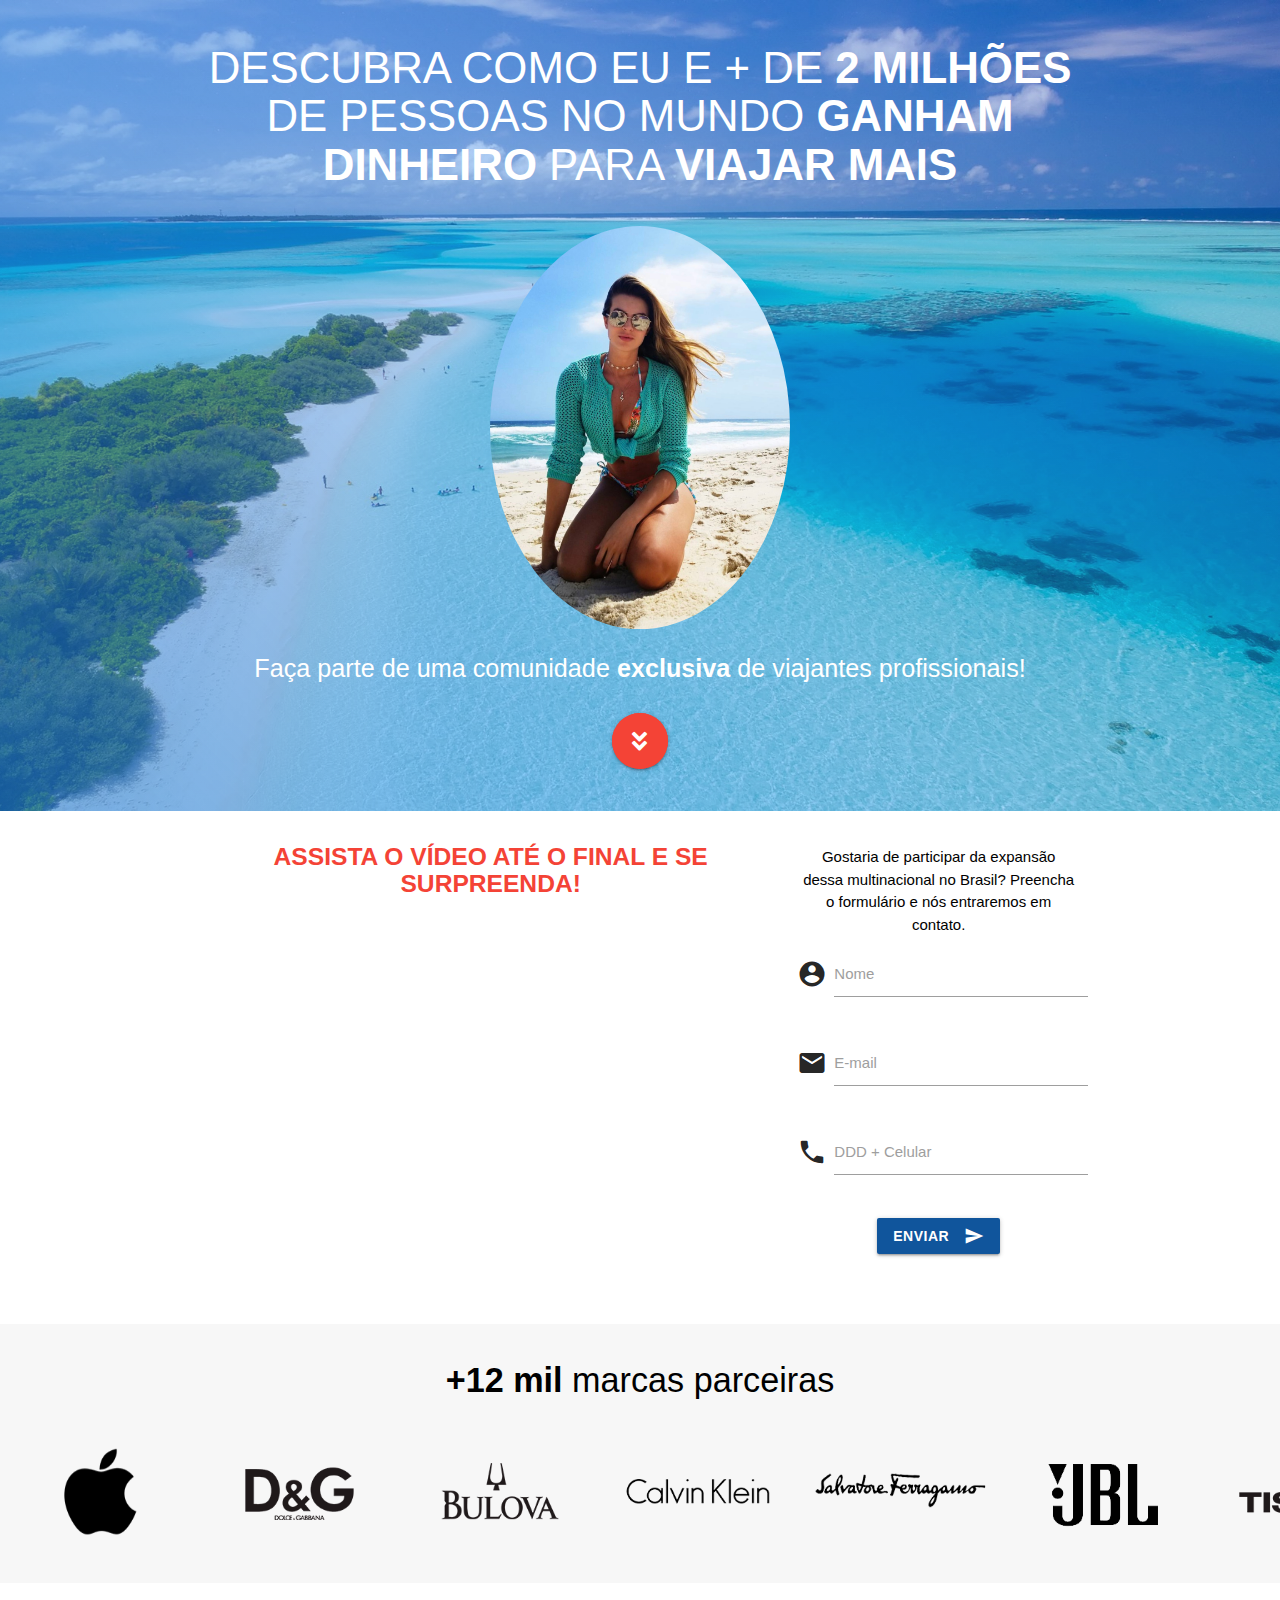
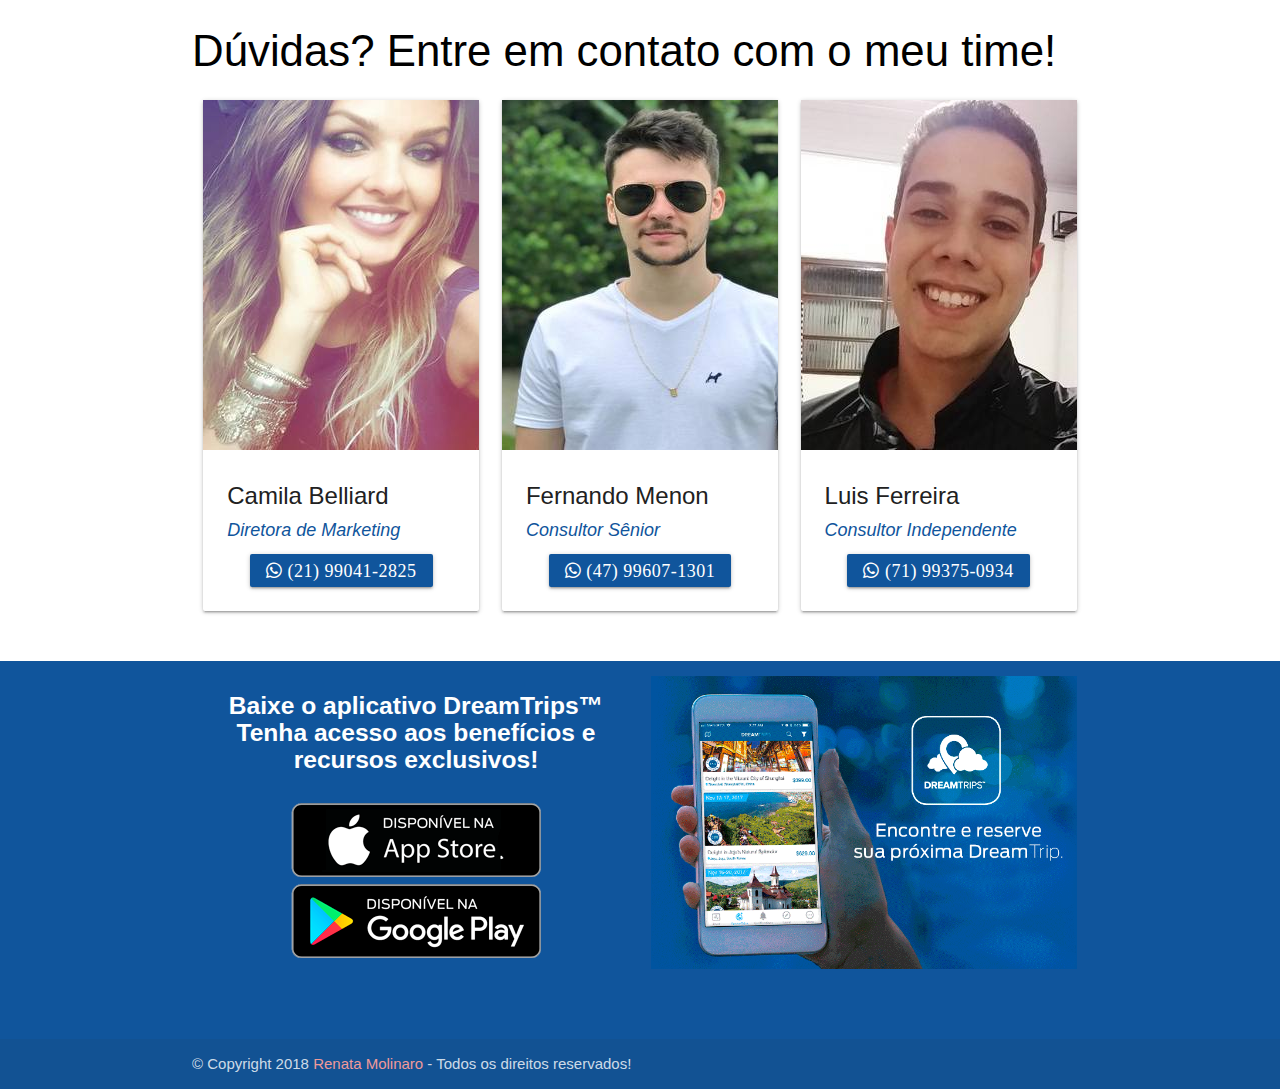
==== index.html @ d32e9b09 "." ====
<!DOCTYPE html>
<html lang="pt-br">
<head>
    <meta charset="utf-8">
    <!--Let browser know website is optimized for mobile-->
    <meta name="viewport" content="width=device-width, initial-scale=1.0"/>

    <!--Import Google Icon Font-->
    <link href="https://fonts.googleapis.com/icon?family=Material+Icons" rel="stylesheet">
    <!--Import materialize.css-->
    <link type="text/css" rel="stylesheet" href="css/materialize.min.css"  media="screen,projection"/>

    <link type="text/css" rel="stylesheet" href="css/font-awesome.min.css">
    
    <link type="text/css" rel="stylesheet" href="css/style.css">

    <link type="text/css" rel="stylesheet" href="fontawesome/css/all.css">

    <link rel="icon" href="img/favicon.png">

    <title>Maior clube VIP de viagens do mundo!</title>
</head>
<body>
  <div class="section no-pad-bot primary-color" id="index-banner">
    <div class="container center">
      <div class="row center">
        <h3 class="header white-text">DESCUBRA COMO EU E + DE <b>2 MILHÕES</b> DE PESSOAS NO MUNDO <b>GANHAM DINHEIRO</b> PARA <b>VIAJAR MAIS</b></h3>
      </div>

      <div class="row center">
        <img class="circle responsive-img" width="300" src="./assets/img/renata.jpeg">
      </div>
      
      <div class="row center">
          <h5 class="header white-text flow-text">Faça parte de uma comunidade <b>exclusiva</b> de viajantes profissionais!</h5>
      </div>

      <div class="row center">
        <a href="#video" class="btn-floating btn-large waves-effect waves-light red pulse">
          <i class="fa fa-angle-double-down"></i>
        </a>
      </div>
      <br>
    </div>
  </div>

  <div class="section container" id="video">
    <div class="row">
      <div class="col s12 m8 l8">
        <h5 class="header center red-text"><b>ASSISTA O VÍDEO ATÉ O FINAL E SE SURPREENDA!</b></h5>
        <div class="responsive-video video-container hoverable">
          <iframe width="560" height="315" src="https://www.youtube.com/embed/4-7js9gL3MY" frameborder="0" allow="autoplay; encrypted-media" allowfullscreen></iframe>
        </div>
      </div>

      <!--<div class="col s12 m5 l5" style="margin-top: 75px;">
        <div class="row">
          <div class="col">
            <div class="card large hoverable">
              <div class="card-image">
                <img class="responsive-img" src="./assets/img/remata1 (1).jpg">
              </div>
              <div class="card-content">
                <span class="card-title red-text"><b>PRESENTE EXCLUSIVO PARA VOCÊ!</b></span>
                <p class="center"><b>Cadastre-se até o dia <a class="red-text" id="data"></a> e ganhe *6 Dias e 5 Noites de hospedagem em Cancún no México.</b></p>
                 <small>*Válido somente para adesões platinum. Taxas do resort podem ser aplicadas.</small> 
              </div>
              <div class="card-action center">
                <a href="#modal1" class="waves-effect waves-light btn red modal-trigger"><b>Quero saber como</b></a>
              </div>
            </div>
          </div>
        </div>

        
        <div id="modal1" class="modal">
          <div class="modal-content modal-conteudo">
            <div class="typeform-widget" data-url="https://renatamolinaro.typeform.com/to/ThkGw9" style="width: 100%; height: 500px;">
            </div>
            <script> (function() { var qs,js,q,s,d=document, gi=d.getElementById, ce=d.createElement, gt=d.getElementsByTagName, id="typef_orm", b="https://embed.typeform.com/"; if(!gi.call(d,id)) { js=ce.call(d,"script"); js.id=id; js.src=b+"embed.js"; q=gt.call(d,"script")[0]; q.parentNode.insertBefore(js,q) } })()
            </script>
            <div style="font-family: Sans-Serif;font-size: 12px;color: #999;opacity: 0.5; padding-top: 5px;">
              <a href="https://admin.typeform.com/signup?utm_campaign=ThkGw9&utm_source=typeform.com-12318053-Basic&utm_medium=typeform&utm_content=typeform-embedded-poweredbytypeform&utm_term=EN" style="color: #999" target="_blank">
              </a>
            </div>
          </div>
        </div>     
      </div>-->

      <div class="col s12 m4 l4 center">
        <form style="margin-top: 20px;" action="https://formspree.io/xyjnqpvm" method="POST">
          <span class="black-text">Gostaria de participar da expansão dessa multinacional no Brasil? Preencha o formulário e nós entraremos em contato.</span>
          <div class="row">
            <div class="input-field">
              <i class="material-icons prefix">account_circle</i>
              <input id="nome" type="text" name="Nome" class="validate" required aria-required="true">
              <label for="nome">Nome</label>
            </div>
          </div>
  
          <div class="row">
            <div class="input-field">
              <i class="material-icons prefix">email</i>
              <input id="email" type="email" name="E-mail" class="validate" required aria-required="true">
              <label for="email">E-mail</label>
            </div>
          </div>

          <div class="row">
            <div class="input-field">
              <i class="material-icons prefix">phone</i>
              <input id="celular" type="tel" name="Celular" class="validate" required aria-required="true">
              <label for="celular">DDD + Celular</label>
            </div>
          </div>

          <div class="row center">
            <div class="input-field">
              <input type="hidden" name="_next" value="#modal1" class="modal-trigger" />
              <input type="hidden" name="_subject" value="Site Renata Molinaro" />
              <input type="hidden" name="_language" value="pt-BR" />
              
              <button class="btn waves-effect waves-light bg-color" type="submit" value="send"><b>Enviar</b>
                <i class="material-icons right">send</i>
              </button>
            </div>
          </div>
        </form>

        <!-- Modal Structure -->
        <div id="modal1" class="modal">
          <div class="modal-content">
            <h4>Modal Header</h4>
            <p>A bunch of text</p>
          </div>
          <div class="modal-footer">
            <a href="#!" class="modal-close waves-effect waves-green btn-flat">Agree</a>
          </div>
        </div>
      </div>
    </div>
  </div>

  <div class="section cinza" id="marcas">
    <div class="row container center">
      <h4 class="header black-text"><b>+12 mil</b> marcas parceiras</h4>
    </div>

    <div class="row center">
      <div class="col s12 carousel" id="carousel">
        <a class="carousel-item"><img class="responsive-img" src="./assets/img/partner01.png"></a>
        <a class="carousel-item"><img class="responsive-img" src="./assets/img/partner02.png"></a>
        <a class="carousel-item"><img class="responsive-img" src="./assets/img/partner03.png"></a>
        <a class="carousel-item"><img class="responsive-img" src="./assets/img/partner04.png"></a>
        <a class="carousel-item"><img class="responsive-img" src="./assets/img/partner05.png"></a>
        <a class="carousel-item"><img class="responsive-img" src="./assets/img/partner06.png"></a>
        <a class="carousel-item"><img class="responsive-img" src="./assets/img/partner07.png"></a>
        <a class="carousel-item"><img class="responsive-img" src="./assets/img/partner08.png"></a>
        <a class="carousel-item"><img class="responsive-img" src="./assets/img/partner09.png"></a>
        <a class="carousel-item"><img class="responsive-img" src="./assets/img/partner10.png"></a>
        <a class="carousel-item"><img class="responsive-img" src="./assets/img/partner11.png"></a>
        <a class="carousel-item"><img class="responsive-img" src="./assets/img/partner12.png"></a>
        <a class="carousel-item"><img class="responsive-img" src="./assets/img/partner13.png"></a>
        <a class="carousel-item"><img class="responsive-img" src="./assets/img/partner14.png"></a>
        <a class="carousel-item"><img class="responsive-img" src="./assets/img/partner15.png"></a>
        <a class="carousel-item"><img class="responsive-img" src="./assets/img/partner16.png"></a>
        <a class="carousel-item"><img class="responsive-img" src="./assets/img/partner17.png"></a>
        <a class="carousel-item"><img class="responsive-img" src="./assets/img/partner18.png"></a>
        <a class="carousel-item"><img class="responsive-img" src="./assets/img/partner19.png"></a>
        <a class="carousel-item"><img class="responsive-img" src="./assets/img/partner20.png"></a>
      </div>
    </div>
  </div>

  <div class="section scrollspy" id="team">
    <div class="container">
        <h3 class="black-text"> Dúvidas? Entre em contato com o meu time! </h3>
        <div class="row">
            <div class="col s12 m4">
              <div class="card card-avatar">
                <div class="waves-effect waves-block waves-light">
                    <img class="activator" src="./assets/img/camila.jpg">
                </div>
                <div class="card-content">
                  <span class="card-title activator grey-text text-darken-4">Camila Belliard <br/>
                      <small><em><a class="primary-color">Diretora de Marketing</a></em></small>
                  </span>
                  <p class="center">
                    <a href="http://bit.ly/WhastAppDaCamilaBelliard" target="new" class="bg-color waves-effect waves-light btn-small">
                      <i class="fab fa-whatsapp"> (21) 99041-2825</i>
                    </a>
                  </p>
                </div>
              </div>
            </div>

            <div class="col s12 m4">
              <div class="card card-avatar">
                <div class="waves-effect waves-block waves-light">
                    <img class="activator" src="./assets/img/menon.jpg">
                </div>
                <div class="card-content">
                  <span class="card-title activator grey-text text-darken-4">Fernando Menon <br/>
                    <small><em><a class="primary-color">Consultor Sênior</a></em></small>
                  </span>
                  <p class="center">
                    <a href="http://bit.ly/WhastAppDoFernando" target="new" class="bg-color waves-effect waves-light btn-small">
                      <i class="fab fa-whatsapp"> (47) 99607-1301</i>
                    </a>
                  </p>
                </div>
              </div>
            </div>

            <div class="col s12 m4">
              <div class="card card-avatar">
                  <div class="waves-effect waves-block waves-light">
                      <img class="activator" src="./assets/img/luis.jpg">
                  </div>
                  <div class="card-content">
                    <span class="card-title activator grey-text text-darken-4">Luis Ferreira <br/>
                      <small><em><a class="primary-color">Consultor Independente</a></em></small>
                    </span>
                    <p class="center">
                      <a href="http://bit.ly/WhatsAppDoLuis" target="new" class="bg-color waves-effect waves-light btn-small valign-wrapper">
                        <i class="fab fa-whatsapp"> (71) 99375-0934</i>
                      </a>
                    </p>
                  </div>
              </div>
            </div>
        </div>
    </div>
  </div>

  <div class="section bg-color" id="aplicativos">
    <div class="row container">
      <div class="col s12 m6 l6 center">
        <div class="row">
          <h5 class="white-text"><b>Baixe o aplicativo DreamTrips™ <br>Tenha acesso aos benefícios e recursos exclusivos!</b></h5>
        </div>
        
        <div class="row">
          <div class="col s12 m12 l12">
            <a href="https://itunes.apple.com/us/app/dreamtrips/id919159947" target="new">
              <img class="responsive-img" src="./assets/img/appstore.png">
            </a>
          </div>

          <div class="col s12 m12 l12">
            <a href="https://play.google.com/store/apps/details?id=com.worldventures.dreamtrips" target="new">
              <img class="responsive-img" src="./assets/img/google-play.png">
            </a>
          </div>
        </div>
      </div>

      <div class="col s12 m6 l6 valign-wrapper">
        <img class="responsive-img" src="./assets/img/dreamtripsapp.gif">
      </div>
    </div>
  </div>

  <footer class="page-footer bg-color">
    <div class="footer-copyright">
      <div class="container">
        © Copyright 2018 <a class="red-text text-lighten-3">Renata Molinaro</a> - Todos os direitos reservados!
      </div>
    </div>
  </footer>

  <!--Import jQuery before materialize.js-->
  <script type="text/javascript" src="https://code.jquery.com/jquery-3.2.1.min.js"></script>
  <script type="text/javascript" src="js/materialize.min.js"></script>
  <script type="text/javascript" src="js/scripts.js"></script>
  <script src="js/jquery.maskedinput.min.js" type="text/javascript"></script>
  </body>
</html>
---- css/style.css ----
/* Custom Stylesheet */
/**
 * Use this file to override Materialize files so you can update
 * the core Materialize files in the future
 *
 * Made By MaterializeCSS.com
 */

html,
body {
  width: 100%;
  overflow-x: hidden;
}

.primary-color {
  color: #10559c !important;
}

.bg-color {
  background-color: #10559c !important;
}

.cinza {
  background-color: #f7f7f7;
}

.icon-block {
  padding: 0 15px;
}

.icon-block .material-icons {
	font-size: inherit;
}

#index-banner {
  background: linear-gradient(45deg, rgba(33, 150, 243, 0.6), rgba(33, 150, 243, 0.1)), url(../assets/img/intro-bg.jpg) center top no-repeat;
  background-size: cover;
  position: relative;
  width: 100%;
}

/* #video {
  padding-left: 20px; 
  padding-right: 20px;
  padding-bottom: 0;
  margin-bottom: 0px;
} */

/* #marcas {
  padding-top: 0;
}

#aplicativos {
  padding-bottom: 0px;
  margin-bottom: 0px;
} */

.input-field .prefix.active {
  color: #10559c !important;
}

/* label focus color */
.input-field input:focus + label {
  color: #10559c !important;
}

/* label underline focus color */
.row .input-field input:focus {
  border-bottom: 1px solid #10559c !important;
  box-shadow: 0 1px 0 0 #10559c !important
}
---- fontawesome/css/all.css ----
/*!
 * Font Awesome Free 5.1.0 by @fontawesome - https://fontawesome.com
 * License - https://fontawesome.com/license (Icons: CC BY 4.0, Fonts: SIL OFL 1.1, Code: MIT License)
 */
.fa,.fab,.fal,.far,.fas{-moz-osx-font-smoothing:grayscale;-webkit-font-smoothing:antialiased;display:inline-block;font-style:normal;font-variant:normal;text-rendering:auto;line-height:1}.fa-lg{font-size:1.33333em;line-height:.75em;vertical-align:-.0667em}.fa-xs{font-size:.75em}.fa-sm{font-size:.875em}.fa-1x{font-size:1em}.fa-2x{font-size:2em}.fa-3x{font-size:3em}.fa-4x{font-size:4em}.fa-5x{font-size:5em}.fa-6x{font-size:6em}.fa-7x{font-size:7em}.fa-8x{font-size:8em}.fa-9x{font-size:9em}.fa-10x{font-size:10em}.fa-fw{text-align:center;width:1.25em}.fa-ul{list-style-type:none;margin-left:2.5em;padding-left:0}.fa-ul>li{position:relative}.fa-li{left:-2em;position:absolute;text-align:center;width:2em;line-height:inherit}.fa-border{border:.08em solid #eee;border-radius:.1em;padding:.2em .25em .15em}.fa-pull-left{float:left}.fa-pull-right{float:right}.fa.fa-pull-left,.fab.fa-pull-left,.fal.fa-pull-left,.far.fa-pull-left,.fas.fa-pull-left{margin-right:.3em}.fa.fa-pull-right,.fab.fa-pull-right,.fal.fa-pull-right,.far.fa-pull-right,.fas.fa-pull-right{margin-left:.3em}.fa-spin{animation:a 2s infinite linear}.fa-pulse{animation:a 1s infinite steps(8)}@keyframes a{0%{transform:rotate(0deg)}to{transform:rotate(1turn)}}.fa-rotate-90{-ms-filter:"progid:DXImageTransform.Microsoft.BasicImage(rotation=1)";transform:rotate(90deg)}.fa-rotate-180{-ms-filter:"progid:DXImageTransform.Microsoft.BasicImage(rotation=2)";transform:rotate(180deg)}.fa-rotate-270{-ms-filter:"progid:DXImageTransform.Microsoft.BasicImage(rotation=3)";transform:rotate(270deg)}.fa-flip-horizontal{-ms-filter:"progid:DXImageTransform.Microsoft.BasicImage(rotation=0, mirror=1)";transform:scaleX(-1)}.fa-flip-vertical{transform:scaleY(-1)}.fa-flip-horizontal.fa-flip-vertical,.fa-flip-vertical{-ms-filter:"progid:DXImageTransform.Microsoft.BasicImage(rotation=2, mirror=1)"}.fa-flip-horizontal.fa-flip-vertical{transform:scale(-1)}:root .fa-flip-horizontal,:root .fa-flip-vertical,:root .fa-rotate-90,:root .fa-rotate-180,:root .fa-rotate-270{-webkit-filter:none;filter:none}.fa-stack{display:inline-block;height:2em;line-height:2em;position:relative;vertical-align:middle;width:2em}.fa-stack-1x,.fa-stack-2x{left:0;position:absolute;text-align:center;width:100%}.fa-stack-1x{line-height:inherit}.fa-stack-2x{font-size:2em}.fa-inverse{color:#fff}.fa-500px:before{content:"\f26e"}.fa-accessible-icon:before{content:"\f368"}.fa-accusoft:before{content:"\f369"}.fa-address-book:before{content:"\f2b9"}.fa-address-card:before{content:"\f2bb"}.fa-adjust:before{content:"\f042"}.fa-adn:before{content:"\f170"}.fa-adversal:before{content:"\f36a"}.fa-affiliatetheme:before{content:"\f36b"}.fa-algolia:before{content:"\f36c"}.fa-align-center:before{content:"\f037"}.fa-align-justify:before{content:"\f039"}.fa-align-left:before{content:"\f036"}.fa-align-right:before{content:"\f038"}.fa-allergies:before{content:"\f461"}.fa-amazon:before{content:"\f270"}.fa-amazon-pay:before{content:"\f42c"}.fa-ambulance:before{content:"\f0f9"}.fa-american-sign-language-interpreting:before{content:"\f2a3"}.fa-amilia:before{content:"\f36d"}.fa-anchor:before{content:"\f13d"}.fa-android:before{content:"\f17b"}.fa-angellist:before{content:"\f209"}.fa-angle-double-down:before{content:"\f103"}.fa-angle-double-left:before{content:"\f100"}.fa-angle-double-right:before{content:"\f101"}.fa-angle-double-up:before{content:"\f102"}.fa-angle-down:before{content:"\f107"}.fa-angle-left:before{content:"\f104"}.fa-angle-right:before{content:"\f105"}.fa-angle-up:before{content:"\f106"}.fa-angry:before{content:"\f556"}.fa-angrycreative:before{content:"\f36e"}.fa-angular:before{content:"\f420"}.fa-app-store:before{content:"\f36f"}.fa-app-store-ios:before{content:"\f370"}.fa-apper:before{content:"\f371"}.fa-apple:before{content:"\f179"}.fa-apple-pay:before{content:"\f415"}.fa-archive:before{content:"\f187"}.fa-archway:before{content:"\f557"}.fa-arrow-alt-circle-down:before{content:"\f358"}.fa-arrow-alt-circle-left:before{content:"\f359"}.fa-arrow-alt-circle-right:before{content:"\f35a"}.fa-arrow-alt-circle-up:before{content:"\f35b"}.fa-arrow-circle-down:before{content:"\f0ab"}.fa-arrow-circle-left:before{content:"\f0a8"}.fa-arrow-circle-right:before{content:"\f0a9"}.fa-arrow-circle-up:before{content:"\f0aa"}.fa-arrow-down:before{content:"\f063"}.fa-arrow-left:before{content:"\f060"}.fa-arrow-right:before{content:"\f061"}.fa-arrow-up:before{content:"\f062"}.fa-arrows-alt:before{content:"\f0b2"}.fa-arrows-alt-h:before{content:"\f337"}.fa-arrows-alt-v:before{content:"\f338"}.fa-assistive-listening-systems:before{content:"\f2a2"}.fa-asterisk:before{content:"\f069"}.fa-asymmetrik:before{content:"\f372"}.fa-at:before{content:"\f1fa"}.fa-atlas:before{content:"\f558"}.fa-audible:before{content:"\f373"}.fa-audio-description:before{content:"\f29e"}.fa-autoprefixer:before{content:"\f41c"}.fa-avianex:before{content:"\f374"}.fa-aviato:before{content:"\f421"}.fa-award:before{content:"\f559"}.fa-aws:before{content:"\f375"}.fa-backspace:before{content:"\f55a"}.fa-backward:before{content:"\f04a"}.fa-balance-scale:before{content:"\f24e"}.fa-ban:before{content:"\f05e"}.fa-band-aid:before{content:"\f462"}.fa-bandcamp:before{content:"\f2d5"}.fa-barcode:before{content:"\f02a"}.fa-bars:before{content:"\f0c9"}.fa-baseball-ball:before{content:"\f433"}.fa-basketball-ball:before{content:"\f434"}.fa-bath:before{content:"\f2cd"}.fa-battery-empty:before{content:"\f244"}.fa-battery-full:before{content:"\f240"}.fa-battery-half:before{content:"\f242"}.fa-battery-quarter:before{content:"\f243"}.fa-battery-three-quarters:before{content:"\f241"}.fa-bed:before{content:"\f236"}.fa-beer:before{content:"\f0fc"}.fa-behance:before{content:"\f1b4"}.fa-behance-square:before{content:"\f1b5"}.fa-bell:before{content:"\f0f3"}.fa-bell-slash:before{content:"\f1f6"}.fa-bezier-curve:before{content:"\f55b"}.fa-bicycle:before{content:"\f206"}.fa-bimobject:before{content:"\f378"}.fa-binoculars:before{content:"\f1e5"}.fa-birthday-cake:before{content:"\f1fd"}.fa-bitbucket:before{content:"\f171"}.fa-bitcoin:before{content:"\f379"}.fa-bity:before{content:"\f37a"}.fa-black-tie:before{content:"\f27e"}.fa-blackberry:before{content:"\f37b"}.fa-blender:before{content:"\f517"}.fa-blind:before{content:"\f29d"}.fa-blogger:before{content:"\f37c"}.fa-blogger-b:before{content:"\f37d"}.fa-bluetooth:before{content:"\f293"}.fa-bluetooth-b:before{content:"\f294"}.fa-bold:before{content:"\f032"}.fa-bolt:before{content:"\f0e7"}.fa-bomb:before{content:"\f1e2"}.fa-bong:before{content:"\f55c"}.fa-book:before{content:"\f02d"}.fa-book-open:before{content:"\f518"}.fa-bookmark:before{content:"\f02e"}.fa-bowling-ball:before{content:"\f436"}.fa-box:before{content:"\f466"}.fa-box-open:before{content:"\f49e"}.fa-boxes:before{content:"\f468"}.fa-braille:before{content:"\f2a1"}.fa-briefcase:before{content:"\f0b1"}.fa-briefcase-medical:before{content:"\f469"}.fa-broadcast-tower:before{content:"\f519"}.fa-broom:before{content:"\f51a"}.fa-brush:before{content:"\f55d"}.fa-btc:before{content:"\f15a"}.fa-bug:before{content:"\f188"}.fa-building:before{content:"\f1ad"}.fa-bullhorn:before{content:"\f0a1"}.fa-bullseye:before{content:"\f140"}.fa-burn:before{content:"\f46a"}.fa-buromobelexperte:before{content:"\f37f"}.fa-bus:before{content:"\f207"}.fa-bus-alt:before{content:"\f55e"}.fa-buysellads:before{content:"\f20d"}.fa-calculator:before{content:"\f1ec"}.fa-calendar:before{content:"\f133"}.fa-calendar-alt:before{content:"\f073"}.fa-calendar-check:before{content:"\f274"}.fa-calendar-minus:before{content:"\f272"}.fa-calendar-plus:before{content:"\f271"}.fa-calendar-times:before{content:"\f273"}.fa-camera:before{content:"\f030"}.fa-camera-retro:before{content:"\f083"}.fa-cannabis:before{content:"\f55f"}.fa-capsules:before{content:"\f46b"}.fa-car:before{content:"\f1b9"}.fa-caret-down:before{content:"\f0d7"}.fa-caret-left:before{content:"\f0d9"}.fa-caret-right:before{content:"\f0da"}.fa-caret-square-down:before{content:"\f150"}.fa-caret-square-left:before{content:"\f191"}.fa-caret-square-right:before{content:"\f152"}.fa-caret-square-up:before{content:"\f151"}.fa-caret-up:before{content:"\f0d8"}.fa-cart-arrow-down:before{content:"\f218"}.fa-cart-plus:before{content:"\f217"}.fa-cc-amazon-pay:before{content:"\f42d"}.fa-cc-amex:before{content:"\f1f3"}.fa-cc-apple-pay:before{content:"\f416"}.fa-cc-diners-club:before{content:"\f24c"}.fa-cc-discover:before{content:"\f1f2"}.fa-cc-jcb:before{content:"\f24b"}.fa-cc-mastercard:before{content:"\f1f1"}.fa-cc-paypal:before{content:"\f1f4"}.fa-cc-stripe:before{content:"\f1f5"}.fa-cc-visa:before{content:"\f1f0"}.fa-centercode:before{content:"\f380"}.fa-certificate:before{content:"\f0a3"}.fa-chalkboard:before{content:"\f51b"}.fa-chalkboard-teacher:before{content:"\f51c"}.fa-chart-area:before{content:"\f1fe"}.fa-chart-bar:before{content:"\f080"}.fa-chart-line:before{content:"\f201"}.fa-chart-pie:before{content:"\f200"}.fa-check:before{content:"\f00c"}.fa-check-circle:before{content:"\f058"}.fa-check-double:before{content:"\f560"}.fa-check-square:before{content:"\f14a"}.fa-chess:before{content:"\f439"}.fa-chess-bishop:before{content:"\f43a"}.fa-chess-board:before{content:"\f43c"}.fa-chess-king:before{content:"\f43f"}.fa-chess-knight:before{content:"\f441"}.fa-chess-pawn:before{content:"\f443"}.fa-chess-queen:before{content:"\f445"}.fa-chess-rook:before{content:"\f447"}.fa-chevron-circle-down:before{content:"\f13a"}.fa-chevron-circle-left:before{content:"\f137"}.fa-chevron-circle-right:before{content:"\f138"}.fa-chevron-circle-up:before{content:"\f139"}.fa-chevron-down:before{content:"\f078"}.fa-chevron-left:before{content:"\f053"}.fa-chevron-right:before{content:"\f054"}.fa-chevron-up:before{content:"\f077"}.fa-child:before{content:"\f1ae"}.fa-chrome:before{content:"\f268"}.fa-church:before{content:"\f51d"}.fa-circle:before{content:"\f111"}.fa-circle-notch:before{content:"\f1ce"}.fa-clipboard:before{content:"\f328"}.fa-clipboard-check:before{content:"\f46c"}.fa-clipboard-list:before{content:"\f46d"}.fa-clock:before{content:"\f017"}.fa-clone:before{content:"\f24d"}.fa-closed-captioning:before{content:"\f20a"}.fa-cloud:before{content:"\f0c2"}.fa-cloud-download-alt:before{content:"\f381"}.fa-cloud-upload-alt:before{content:"\f382"}.fa-cloudscale:before{content:"\f383"}.fa-cloudsmith:before{content:"\f384"}.fa-cloudversify:before{content:"\f385"}.fa-cocktail:before{content:"\f561"}.fa-code:before{content:"\f121"}.fa-code-branch:before{content:"\f126"}.fa-codepen:before{content:"\f1cb"}.fa-codiepie:before{content:"\f284"}.fa-coffee:before{content:"\f0f4"}.fa-cog:before{content:"\f013"}.fa-cogs:before{content:"\f085"}.fa-coins:before{content:"\f51e"}.fa-columns:before{content:"\f0db"}.fa-comment:before{content:"\f075"}.fa-comment-alt:before{content:"\f27a"}.fa-comment-dots:before{content:"\f4ad"}.fa-comment-slash:before{content:"\f4b3"}.fa-comments:before{content:"\f086"}.fa-compact-disc:before{content:"\f51f"}.fa-compass:before{content:"\f14e"}.fa-compress:before{content:"\f066"}.fa-concierge-bell:before{content:"\f562"}.fa-connectdevelop:before{content:"\f20e"}.fa-contao:before{content:"\f26d"}.fa-cookie:before{content:"\f563"}.fa-cookie-bite:before{content:"\f564"}.fa-copy:before{content:"\f0c5"}.fa-copyright:before{content:"\f1f9"}.fa-couch:before{content:"\f4b8"}.fa-cpanel:before{content:"\f388"}.fa-creative-commons:before{content:"\f25e"}.fa-creative-commons-by:before{content:"\f4e7"}.fa-creative-commons-nc:before{content:"\f4e8"}.fa-creative-commons-nc-eu:before{content:"\f4e9"}.fa-creative-commons-nc-jp:before{content:"\f4ea"}.fa-creative-commons-nd:before{content:"\f4eb"}.fa-creative-commons-pd:before{content:"\f4ec"}.fa-creative-commons-pd-alt:before{content:"\f4ed"}.fa-creative-commons-remix:before{content:"\f4ee"}.fa-creative-commons-sa:before{content:"\f4ef"}.fa-creative-commons-sampling:before{content:"\f4f0"}.fa-creative-commons-sampling-plus:before{content:"\f4f1"}.fa-creative-commons-share:before{content:"\f4f2"}.fa-credit-card:before{content:"\f09d"}.fa-crop:before{content:"\f125"}.fa-crop-alt:before{content:"\f565"}.fa-crosshairs:before{content:"\f05b"}.fa-crow:before{content:"\f520"}.fa-crown:before{content:"\f521"}.fa-css3:before{content:"\f13c"}.fa-css3-alt:before{content:"\f38b"}.fa-cube:before{content:"\f1b2"}.fa-cubes:before{content:"\f1b3"}.fa-cut:before{content:"\f0c4"}.fa-cuttlefish:before{content:"\f38c"}.fa-d-and-d:before{content:"\f38d"}.fa-dashcube:before{content:"\f210"}.fa-database:before{content:"\f1c0"}.fa-deaf:before{content:"\f2a4"}.fa-delicious:before{content:"\f1a5"}.fa-deploydog:before{content:"\f38e"}.fa-deskpro:before{content:"\f38f"}.fa-desktop:before{content:"\f108"}.fa-deviantart:before{content:"\f1bd"}.fa-diagnoses:before{content:"\f470"}.fa-dice:before{content:"\f522"}.fa-dice-five:before{content:"\f523"}.fa-dice-four:before{content:"\f524"}.fa-dice-one:before{content:"\f525"}.fa-dice-six:before{content:"\f526"}.fa-dice-three:before{content:"\f527"}.fa-dice-two:before{content:"\f528"}.fa-digg:before{content:"\f1a6"}.fa-digital-ocean:before{content:"\f391"}.fa-digital-tachograph:before{content:"\f566"}.fa-discord:before{content:"\f392"}.fa-discourse:before{content:"\f393"}.fa-divide:before{content:"\f529"}.fa-dizzy:before{content:"\f567"}.fa-dna:before{content:"\f471"}.fa-dochub:before{content:"\f394"}.fa-docker:before{content:"\f395"}.fa-dollar-sign:before{content:"\f155"}.fa-dolly:before{content:"\f472"}.fa-dolly-flatbed:before{content:"\f474"}.fa-donate:before{content:"\f4b9"}.fa-door-closed:before{content:"\f52a"}.fa-door-open:before{content:"\f52b"}.fa-dot-circle:before{content:"\f192"}.fa-dove:before{content:"\f4ba"}.fa-download:before{content:"\f019"}.fa-draft2digital:before{content:"\f396"}.fa-drafting-compass:before{content:"\f568"}.fa-dribbble:before{content:"\f17d"}.fa-dribbble-square:before{content:"\f397"}.fa-dropbox:before{content:"\f16b"}.fa-drum:before{content:"\f569"}.fa-drum-steelpan:before{content:"\f56a"}.fa-drupal:before{content:"\f1a9"}.fa-dumbbell:before{content:"\f44b"}.fa-dyalog:before{content:"\f399"}.fa-earlybirds:before{content:"\f39a"}.fa-ebay:before{content:"\f4f4"}.fa-edge:before{content:"\f282"}.fa-edit:before{content:"\f044"}.fa-eject:before{content:"\f052"}.fa-elementor:before{content:"\f430"}.fa-ellipsis-h:before{content:"\f141"}.fa-ellipsis-v:before{content:"\f142"}.fa-ember:before{content:"\f423"}.fa-empire:before{content:"\f1d1"}.fa-envelope:before{content:"\f0e0"}.fa-envelope-open:before{content:"\f2b6"}.fa-envelope-square:before{content:"\f199"}.fa-envira:before{content:"\f299"}.fa-equals:before{content:"\f52c"}.fa-eraser:before{content:"\f12d"}.fa-erlang:before{content:"\f39d"}.fa-ethereum:before{content:"\f42e"}.fa-etsy:before{content:"\f2d7"}.fa-euro-sign:before{content:"\f153"}.fa-exchange-alt:before{content:"\f362"}.fa-exclamation:before{content:"\f12a"}.fa-exclamation-circle:before{content:"\f06a"}.fa-exclamation-triangle:before{content:"\f071"}.fa-expand:before{content:"\f065"}.fa-expand-arrows-alt:before{content:"\f31e"}.fa-expeditedssl:before{content:"\f23e"}.fa-external-link-alt:before{content:"\f35d"}.fa-external-link-square-alt:before{content:"\f360"}.fa-eye:before{content:"\f06e"}.fa-eye-dropper:before{content:"\f1fb"}.fa-eye-slash:before{content:"\f070"}.fa-facebook:before{content:"\f09a"}.fa-facebook-f:before{content:"\f39e"}.fa-facebook-messenger:before{content:"\f39f"}.fa-facebook-square:before{content:"\f082"}.fa-fast-backward:before{content:"\f049"}.fa-fast-forward:before{content:"\f050"}.fa-fax:before{content:"\f1ac"}.fa-feather:before{content:"\f52d"}.fa-feather-alt:before{content:"\f56b"}.fa-female:before{content:"\f182"}.fa-fighter-jet:before{content:"\f0fb"}.fa-file:before{content:"\f15b"}.fa-file-alt:before{content:"\f15c"}.fa-file-archive:before{content:"\f1c6"}.fa-file-audio:before{content:"\f1c7"}.fa-file-code:before{content:"\f1c9"}.fa-file-contract:before{content:"\f56c"}.fa-file-download:before{content:"\f56d"}.fa-file-excel:before{content:"\f1c3"}.fa-file-export:before{content:"\f56e"}.fa-file-image:before{content:"\f1c5"}.fa-file-import:before{content:"\f56f"}.fa-file-invoice:before{content:"\f570"}.fa-file-invoice-dollar:before{content:"\f571"}.fa-file-medical:before{content:"\f477"}.fa-file-medical-alt:before{content:"\f478"}.fa-file-pdf:before{content:"\f1c1"}.fa-file-powerpoint:before{content:"\f1c4"}.fa-file-prescription:before{content:"\f572"}.fa-file-signature:before{content:"\f573"}.fa-file-upload:before{content:"\f574"}.fa-file-video:before{content:"\f1c8"}.fa-file-word:before{content:"\f1c2"}.fa-fill:before{content:"\f575"}.fa-fill-drip:before{content:"\f576"}.fa-film:before{content:"\f008"}.fa-filter:before{content:"\f0b0"}.fa-fingerprint:before{content:"\f577"}.fa-fire:before{content:"\f06d"}.fa-fire-extinguisher:before{content:"\f134"}.fa-firefox:before{content:"\f269"}.fa-first-aid:before{content:"\f479"}.fa-first-order:before{content:"\f2b0"}.fa-first-order-alt:before{content:"\f50a"}.fa-firstdraft:before{content:"\f3a1"}.fa-fish:before{content:"\f578"}.fa-flag:before{content:"\f024"}.fa-flag-checkered:before{content:"\f11e"}.fa-flask:before{content:"\f0c3"}.fa-flickr:before{content:"\f16e"}.fa-flipboard:before{content:"\f44d"}.fa-flushed:before{content:"\f579"}.fa-fly:before{content:"\f417"}.fa-folder:before{content:"\f07b"}.fa-folder-open:before{content:"\f07c"}.fa-font:before{content:"\f031"}.fa-font-awesome:before{content:"\f2b4"}.fa-font-awesome-alt:before{content:"\f35c"}.fa-font-awesome-flag:before{content:"\f425"}.fa-font-awesome-logo-full:before{content:"\f4e6"}.fa-fonticons:before{content:"\f280"}.fa-fonticons-fi:before{content:"\f3a2"}.fa-football-ball:before{content:"\f44e"}.fa-fort-awesome:before{content:"\f286"}.fa-fort-awesome-alt:before{content:"\f3a3"}.fa-forumbee:before{content:"\f211"}.fa-forward:before{content:"\f04e"}.fa-foursquare:before{content:"\f180"}.fa-free-code-camp:before{content:"\f2c5"}.fa-freebsd:before{content:"\f3a4"}.fa-frog:before{content:"\f52e"}.fa-frown:before{content:"\f119"}.fa-frown-open:before{content:"\f57a"}.fa-fulcrum:before{content:"\f50b"}.fa-futbol:before{content:"\f1e3"}.fa-galactic-republic:before{content:"\f50c"}.fa-galactic-senate:before{content:"\f50d"}.fa-gamepad:before{content:"\f11b"}.fa-gas-pump:before{content:"\f52f"}.fa-gavel:before{content:"\f0e3"}.fa-gem:before{content:"\f3a5"}.fa-genderless:before{content:"\f22d"}.fa-get-pocket:before{content:"\f265"}.fa-gg:before{content:"\f260"}.fa-gg-circle:before{content:"\f261"}.fa-gift:before{content:"\f06b"}.fa-git:before{content:"\f1d3"}.fa-git-square:before{content:"\f1d2"}.fa-github:before{content:"\f09b"}.fa-github-alt:before{content:"\f113"}.fa-github-square:before{content:"\f092"}.fa-gitkraken:before{content:"\f3a6"}.fa-gitlab:before{content:"\f296"}.fa-gitter:before{content:"\f426"}.fa-glass-martini:before{content:"\f000"}.fa-glass-martini-alt:before{content:"\f57b"}.fa-glasses:before{content:"\f530"}.fa-glide:before{content:"\f2a5"}.fa-glide-g:before{content:"\f2a6"}.fa-globe:before{content:"\f0ac"}.fa-globe-africa:before{content:"\f57c"}.fa-globe-americas:before{content:"\f57d"}.fa-globe-asia:before{content:"\f57e"}.fa-gofore:before{content:"\f3a7"}.fa-golf-ball:before{content:"\f450"}.fa-goodreads:before{content:"\f3a8"}.fa-goodreads-g:before{content:"\f3a9"}.fa-google:before{content:"\f1a0"}.fa-google-drive:before{content:"\f3aa"}.fa-google-play:before{content:"\f3ab"}.fa-google-plus:before{content:"\f2b3"}.fa-google-plus-g:before{content:"\f0d5"}.fa-google-plus-square:before{content:"\f0d4"}.fa-google-wallet:before{content:"\f1ee"}.fa-graduation-cap:before{content:"\f19d"}.fa-gratipay:before{content:"\f184"}.fa-grav:before{content:"\f2d6"}.fa-greater-than:before{content:"\f531"}.fa-greater-than-equal:before{content:"\f532"}.fa-grimace:before{content:"\f57f"}.fa-grin:before{content:"\f580"}.fa-grin-alt:before{content:"\f581"}.fa-grin-beam:before{content:"\f582"}.fa-grin-beam-sweat:before{content:"\f583"}.fa-grin-hearts:before{content:"\f584"}.fa-grin-squint:before{content:"\f585"}.fa-grin-squint-tears:before{content:"\f586"}.fa-grin-stars:before{content:"\f587"}.fa-grin-tears:before{content:"\f588"}.fa-grin-tongue:before{content:"\f589"}.fa-grin-tongue-squint:before{content:"\f58a"}.fa-grin-tongue-wink:before{content:"\f58b"}.fa-grin-wink:before{content:"\f58c"}.fa-grip-horizontal:before{content:"\f58d"}.fa-grip-vertical:before{content:"\f58e"}.fa-gripfire:before{content:"\f3ac"}.fa-grunt:before{content:"\f3ad"}.fa-gulp:before{content:"\f3ae"}.fa-h-square:before{content:"\f0fd"}.fa-hacker-news:before{content:"\f1d4"}.fa-hacker-news-square:before{content:"\f3af"}.fa-hand-holding:before{content:"\f4bd"}.fa-hand-holding-heart:before{content:"\f4be"}.fa-hand-holding-usd:before{content:"\f4c0"}.fa-hand-lizard:before{content:"\f258"}.fa-hand-paper:before{content:"\f256"}.fa-hand-peace:before{content:"\f25b"}.fa-hand-point-down:before{content:"\f0a7"}.fa-hand-point-left:before{content:"\f0a5"}.fa-hand-point-right:before{content:"\f0a4"}.fa-hand-point-up:before{content:"\f0a6"}.fa-hand-pointer:before{content:"\f25a"}.fa-hand-rock:before{content:"\f255"}.fa-hand-scissors:before{content:"\f257"}.fa-hand-spock:before{content:"\f259"}.fa-hands:before{content:"\f4c2"}.fa-hands-helping:before{content:"\f4c4"}.fa-handshake:before{content:"\f2b5"}.fa-hashtag:before{content:"\f292"}.fa-hdd:before{content:"\f0a0"}.fa-heading:before{content:"\f1dc"}.fa-headphones:before{content:"\f025"}.fa-headphones-alt:before{content:"\f58f"}.fa-headset:before{content:"\f590"}.fa-heart:before{content:"\f004"}.fa-heartbeat:before{content:"\f21e"}.fa-helicopter:before{content:"\f533"}.fa-highlighter:before{content:"\f591"}.fa-hips:before{content:"\f452"}.fa-hire-a-helper:before{content:"\f3b0"}.fa-history:before{content:"\f1da"}.fa-hockey-puck:before{content:"\f453"}.fa-home:before{content:"\f015"}.fa-hooli:before{content:"\f427"}.fa-hornbill:before{content:"\f592"}.fa-hospital:before{content:"\f0f8"}.fa-hospital-alt:before{content:"\f47d"}.fa-hospital-symbol:before{content:"\f47e"}.fa-hot-tub:before{content:"\f593"}.fa-hotel:before{content:"\f594"}.fa-hotjar:before{content:"\f3b1"}.fa-hourglass:before{content:"\f254"}.fa-hourglass-end:before{content:"\f253"}.fa-hourglass-half:before{content:"\f252"}.fa-hourglass-start:before{content:"\f251"}.fa-houzz:before{content:"\f27c"}.fa-html5:before{content:"\f13b"}.fa-hubspot:before{content:"\f3b2"}.fa-i-cursor:before{content:"\f246"}.fa-id-badge:before{content:"\f2c1"}.fa-id-card:before{content:"\f2c2"}.fa-id-card-alt:before{content:"\f47f"}.fa-image:before{content:"\f03e"}.fa-images:before{content:"\f302"}.fa-imdb:before{content:"\f2d8"}.fa-inbox:before{content:"\f01c"}.fa-indent:before{content:"\f03c"}.fa-industry:before{content:"\f275"}.fa-infinity:before{content:"\f534"}.fa-info:before{content:"\f129"}.fa-info-circle:before{content:"\f05a"}.fa-instagram:before{content:"\f16d"}.fa-internet-explorer:before{content:"\f26b"}.fa-ioxhost:before{content:"\f208"}.fa-italic:before{content:"\f033"}.fa-itunes:before{content:"\f3b4"}.fa-itunes-note:before{content:"\f3b5"}.fa-java:before{content:"\f4e4"}.fa-jedi-order:before{content:"\f50e"}.fa-jenkins:before{content:"\f3b6"}.fa-joget:before{content:"\f3b7"}.fa-joint:before{content:"\f595"}.fa-joomla:before{content:"\f1aa"}.fa-js:before{content:"\f3b8"}.fa-js-square:before{content:"\f3b9"}.fa-jsfiddle:before{content:"\f1cc"}.fa-key:before{content:"\f084"}.fa-keybase:before{content:"\f4f5"}.fa-keyboard:before{content:"\f11c"}.fa-keycdn:before{content:"\f3ba"}.fa-kickstarter:before{content:"\f3bb"}.fa-kickstarter-k:before{content:"\f3bc"}.fa-kiss:before{content:"\f596"}.fa-kiss-beam:before{content:"\f597"}.fa-kiss-wink-heart:before{content:"\f598"}.fa-kiwi-bird:before{content:"\f535"}.fa-korvue:before{content:"\f42f"}.fa-language:before{content:"\f1ab"}.fa-laptop:before{content:"\f109"}.fa-laravel:before{content:"\f3bd"}.fa-lastfm:before{content:"\f202"}.fa-lastfm-square:before{content:"\f203"}.fa-laugh:before{content:"\f599"}.fa-laugh-beam:before{content:"\f59a"}.fa-laugh-squint:before{content:"\f59b"}.fa-laugh-wink:before{content:"\f59c"}.fa-leaf:before{content:"\f06c"}.fa-leanpub:before{content:"\f212"}.fa-lemon:before{content:"\f094"}.fa-less:before{content:"\f41d"}.fa-less-than:before{content:"\f536"}.fa-less-than-equal:before{content:"\f537"}.fa-level-down-alt:before{content:"\f3be"}.fa-level-up-alt:before{content:"\f3bf"}.fa-life-ring:before{content:"\f1cd"}.fa-lightbulb:before{content:"\f0eb"}.fa-line:before{content:"\f3c0"}.fa-link:before{content:"\f0c1"}.fa-linkedin:before{content:"\f08c"}.fa-linkedin-in:before{content:"\f0e1"}.fa-linode:before{content:"\f2b8"}.fa-linux:before{content:"\f17c"}.fa-lira-sign:before{content:"\f195"}.fa-list:before{content:"\f03a"}.fa-list-alt:before{content:"\f022"}.fa-list-ol:before{content:"\f0cb"}.fa-list-ul:before{content:"\f0ca"}.fa-location-arrow:before{content:"\f124"}.fa-lock:before{content:"\f023"}.fa-lock-open:before{content:"\f3c1"}.fa-long-arrow-alt-down:before{content:"\f309"}.fa-long-arrow-alt-left:before{content:"\f30a"}.fa-long-arrow-alt-right:before{content:"\f30b"}.fa-long-arrow-alt-up:before{content:"\f30c"}.fa-low-vision:before{content:"\f2a8"}.fa-luggage-cart:before{content:"\f59d"}.fa-lyft:before{content:"\f3c3"}.fa-magento:before{content:"\f3c4"}.fa-magic:before{content:"\f0d0"}.fa-magnet:before{content:"\f076"}.fa-mailchimp:before{content:"\f59e"}.fa-male:before{content:"\f183"}.fa-mandalorian:before{content:"\f50f"}.fa-map:before{content:"\f279"}.fa-map-marked:before{content:"\f59f"}.fa-map-marked-alt:before{content:"\f5a0"}.fa-map-marker:before{content:"\f041"}.fa-map-marker-alt:before{content:"\f3c5"}.fa-map-pin:before{content:"\f276"}.fa-map-signs:before{content:"\f277"}.fa-marker:before{content:"\f5a1"}.fa-mars:before{content:"\f222"}.fa-mars-double:before{content:"\f227"}.fa-mars-stroke:before{content:"\f229"}.fa-mars-stroke-h:before{content:"\f22b"}.fa-mars-stroke-v:before{content:"\f22a"}.fa-mastodon:before{content:"\f4f6"}.fa-maxcdn:before{content:"\f136"}.fa-medal:before{content:"\f5a2"}.fa-medapps:before{content:"\f3c6"}.fa-medium:before{content:"\f23a"}.fa-medium-m:before{content:"\f3c7"}.fa-medkit:before{content:"\f0fa"}.fa-medrt:before{content:"\f3c8"}.fa-meetup:before{content:"\f2e0"}.fa-megaport:before{content:"\f5a3"}.fa-meh:before{content:"\f11a"}.fa-meh-blank:before{content:"\f5a4"}.fa-meh-rolling-eyes:before{content:"\f5a5"}.fa-memory:before{content:"\f538"}.fa-mercury:before{content:"\f223"}.fa-microchip:before{content:"\f2db"}.fa-microphone:before{content:"\f130"}.fa-microphone-alt:before{content:"\f3c9"}.fa-microphone-alt-slash:before{content:"\f539"}.fa-microphone-slash:before{content:"\f131"}.fa-microsoft:before{content:"\f3ca"}.fa-minus:before{content:"\f068"}.fa-minus-circle:before{content:"\f056"}.fa-minus-square:before{content:"\f146"}.fa-mix:before{content:"\f3cb"}.fa-mixcloud:before{content:"\f289"}.fa-mizuni:before{content:"\f3cc"}.fa-mobile:before{content:"\f10b"}.fa-mobile-alt:before{content:"\f3cd"}.fa-modx:before{content:"\f285"}.fa-monero:before{content:"\f3d0"}.fa-money-bill:before{content:"\f0d6"}.fa-money-bill-alt:before{content:"\f3d1"}.fa-money-bill-wave:before{content:"\f53a"}.fa-money-bill-wave-alt:before{content:"\f53b"}.fa-money-check:before{content:"\f53c"}.fa-money-check-alt:before{content:"\f53d"}.fa-monument:before{content:"\f5a6"}.fa-moon:before{content:"\f186"}.fa-mortar-pestle:before{content:"\f5a7"}.fa-motorcycle:before{content:"\f21c"}.fa-mouse-pointer:before{content:"\f245"}.fa-music:before{content:"\f001"}.fa-napster:before{content:"\f3d2"}.fa-neuter:before{content:"\f22c"}.fa-newspaper:before{content:"\f1ea"}.fa-nimblr:before{content:"\f5a8"}.fa-nintendo-switch:before{content:"\f418"}.fa-node:before{content:"\f419"}.fa-node-js:before{content:"\f3d3"}.fa-not-equal:before{content:"\f53e"}.fa-notes-medical:before{content:"\f481"}.fa-npm:before{content:"\f3d4"}.fa-ns8:before{content:"\f3d5"}.fa-nutritionix:before{content:"\f3d6"}.fa-object-group:before{content:"\f247"}.fa-object-ungroup:before{content:"\f248"}.fa-odnoklassniki:before{content:"\f263"}.fa-odnoklassniki-square:before{content:"\f264"}.fa-old-republic:before{content:"\f510"}.fa-opencart:before{content:"\f23d"}.fa-openid:before{content:"\f19b"}.fa-opera:before{content:"\f26a"}.fa-optin-monster:before{content:"\f23c"}.fa-osi:before{content:"\f41a"}.fa-outdent:before{content:"\f03b"}.fa-page4:before{content:"\f3d7"}.fa-pagelines:before{content:"\f18c"}.fa-paint-brush:before{content:"\f1fc"}.fa-paint-roller:before{content:"\f5aa"}.fa-palette:before{content:"\f53f"}.fa-palfed:before{content:"\f3d8"}.fa-pallet:before{content:"\f482"}.fa-paper-plane:before{content:"\f1d8"}.fa-paperclip:before{content:"\f0c6"}.fa-parachute-box:before{content:"\f4cd"}.fa-paragraph:before{content:"\f1dd"}.fa-parking:before{content:"\f540"}.fa-passport:before{content:"\f5ab"}.fa-paste:before{content:"\f0ea"}.fa-patreon:before{content:"\f3d9"}.fa-pause:before{content:"\f04c"}.fa-pause-circle:before{content:"\f28b"}.fa-paw:before{content:"\f1b0"}.fa-paypal:before{content:"\f1ed"}.fa-pen:before{content:"\f304"}.fa-pen-alt:before{content:"\f305"}.fa-pen-fancy:before{content:"\f5ac"}.fa-pen-nib:before{content:"\f5ad"}.fa-pen-square:before{content:"\f14b"}.fa-pencil-alt:before{content:"\f303"}.fa-pencil-ruler:before{content:"\f5ae"}.fa-people-carry:before{content:"\f4ce"}.fa-percent:before{content:"\f295"}.fa-percentage:before{content:"\f541"}.fa-periscope:before{content:"\f3da"}.fa-phabricator:before{content:"\f3db"}.fa-phoenix-framework:before{content:"\f3dc"}.fa-phoenix-squadron:before{content:"\f511"}.fa-phone:before{content:"\f095"}.fa-phone-slash:before{content:"\f3dd"}.fa-phone-square:before{content:"\f098"}.fa-phone-volume:before{content:"\f2a0"}.fa-php:before{content:"\f457"}.fa-pied-piper:before{content:"\f2ae"}.fa-pied-piper-alt:before{content:"\f1a8"}.fa-pied-piper-hat:before{content:"\f4e5"}.fa-pied-piper-pp:before{content:"\f1a7"}.fa-piggy-bank:before{content:"\f4d3"}.fa-pills:before{content:"\f484"}.fa-pinterest:before{content:"\f0d2"}.fa-pinterest-p:before{content:"\f231"}.fa-pinterest-square:before{content:"\f0d3"}.fa-plane:before{content:"\f072"}.fa-plane-arrival:before{content:"\f5af"}.fa-plane-departure:before{content:"\f5b0"}.fa-play:before{content:"\f04b"}.fa-play-circle:before{content:"\f144"}.fa-playstation:before{content:"\f3df"}.fa-plug:before{content:"\f1e6"}.fa-plus:before{content:"\f067"}.fa-plus-circle:before{content:"\f055"}.fa-plus-square:before{content:"\f0fe"}.fa-podcast:before{content:"\f2ce"}.fa-poo:before{content:"\f2fe"}.fa-portrait:before{content:"\f3e0"}.fa-pound-sign:before{content:"\f154"}.fa-power-off:before{content:"\f011"}.fa-prescription:before{content:"\f5b1"}.fa-prescription-bottle:before{content:"\f485"}.fa-prescription-bottle-alt:before{content:"\f486"}.fa-print:before{content:"\f02f"}.fa-procedures:before{content:"\f487"}.fa-product-hunt:before{content:"\f288"}.fa-project-diagram:before{content:"\f542"}.fa-pushed:before{content:"\f3e1"}.fa-puzzle-piece:before{content:"\f12e"}.fa-python:before{content:"\f3e2"}.fa-qq:before{content:"\f1d6"}.fa-qrcode:before{content:"\f029"}.fa-question:before{content:"\f128"}.fa-question-circle:before{content:"\f059"}.fa-quidditch:before{content:"\f458"}.fa-quinscape:before{content:"\f459"}.fa-quora:before{content:"\f2c4"}.fa-quote-left:before{content:"\f10d"}.fa-quote-right:before{content:"\f10e"}.fa-r-project:before{content:"\f4f7"}.fa-random:before{content:"\f074"}.fa-ravelry:before{content:"\f2d9"}.fa-react:before{content:"\f41b"}.fa-readme:before{content:"\f4d5"}.fa-rebel:before{content:"\f1d0"}.fa-receipt:before{content:"\f543"}.fa-recycle:before{content:"\f1b8"}.fa-red-river:before{content:"\f3e3"}.fa-reddit:before{content:"\f1a1"}.fa-reddit-alien:before{content:"\f281"}.fa-reddit-square:before{content:"\f1a2"}.fa-redo:before{content:"\f01e"}.fa-redo-alt:before{content:"\f2f9"}.fa-registered:before{content:"\f25d"}.fa-rendact:before{content:"\f3e4"}.fa-renren:before{content:"\f18b"}.fa-reply:before{content:"\f3e5"}.fa-reply-all:before{content:"\f122"}.fa-replyd:before{content:"\f3e6"}.fa-researchgate:before{content:"\f4f8"}.fa-resolving:before{content:"\f3e7"}.fa-retweet:before{content:"\f079"}.fa-ribbon:before{content:"\f4d6"}.fa-road:before{content:"\f018"}.fa-robot:before{content:"\f544"}.fa-rocket:before{content:"\f135"}.fa-rocketchat:before{content:"\f3e8"}.fa-rockrms:before{content:"\f3e9"}.fa-rss:before{content:"\f09e"}.fa-rss-square:before{content:"\f143"}.fa-ruble-sign:before{content:"\f158"}.fa-ruler:before{content:"\f545"}.fa-ruler-combined:before{content:"\f546"}.fa-ruler-horizontal:before{content:"\f547"}.fa-ruler-vertical:before{content:"\f548"}.fa-rupee-sign:before{content:"\f156"}.fa-sad-cry:before{content:"\f5b3"}.fa-sad-tear:before{content:"\f5b4"}.fa-safari:before{content:"\f267"}.fa-sass:before{content:"\f41e"}.fa-save:before{content:"\f0c7"}.fa-schlix:before{content:"\f3ea"}.fa-school:before{content:"\f549"}.fa-screwdriver:before{content:"\f54a"}.fa-scribd:before{content:"\f28a"}.fa-search:before{content:"\f002"}.fa-search-minus:before{content:"\f010"}.fa-search-plus:before{content:"\f00e"}.fa-searchengin:before{content:"\f3eb"}.fa-seedling:before{content:"\f4d8"}.fa-sellcast:before{content:"\f2da"}.fa-sellsy:before{content:"\f213"}.fa-server:before{content:"\f233"}.fa-servicestack:before{content:"\f3ec"}.fa-share:before{content:"\f064"}.fa-share-alt:before{content:"\f1e0"}.fa-share-alt-square:before{content:"\f1e1"}.fa-share-square:before{content:"\f14d"}.fa-shekel-sign:before{content:"\f20b"}.fa-shield-alt:before{content:"\f3ed"}.fa-ship:before{content:"\f21a"}.fa-shipping-fast:before{content:"\f48b"}.fa-shirtsinbulk:before{content:"\f214"}.fa-shoe-prints:before{content:"\f54b"}.fa-shopping-bag:before{content:"\f290"}.fa-shopping-basket:before{content:"\f291"}.fa-shopping-cart:before{content:"\f07a"}.fa-shopware:before{content:"\f5b5"}.fa-shower:before{content:"\f2cc"}.fa-shuttle-van:before{content:"\f5b6"}.fa-sign:before{content:"\f4d9"}.fa-sign-in-alt:before{content:"\f2f6"}.fa-sign-language:before{content:"\f2a7"}.fa-sign-out-alt:before{content:"\f2f5"}.fa-signal:before{content:"\f012"}.fa-signature:before{content:"\f5b7"}.fa-simplybuilt:before{content:"\f215"}.fa-sistrix:before{content:"\f3ee"}.fa-sitemap:before{content:"\f0e8"}.fa-sith:before{content:"\f512"}.fa-skull:before{content:"\f54c"}.fa-skyatlas:before{content:"\f216"}.fa-skype:before{content:"\f17e"}.fa-slack:before{content:"\f198"}.fa-slack-hash:before{content:"\f3ef"}.fa-sliders-h:before{content:"\f1de"}.fa-slideshare:before{content:"\f1e7"}.fa-smile:before{content:"\f118"}.fa-smile-beam:before{content:"\f5b8"}.fa-smile-wink:before{content:"\f4da"}.fa-smoking:before{content:"\f48d"}.fa-smoking-ban:before{content:"\f54d"}.fa-snapchat:before{content:"\f2ab"}.fa-snapchat-ghost:before{content:"\f2ac"}.fa-snapchat-square:before{content:"\f2ad"}.fa-snowflake:before{content:"\f2dc"}.fa-solar-panel:before{content:"\f5ba"}.fa-sort:before{content:"\f0dc"}.fa-sort-alpha-down:before{content:"\f15d"}.fa-sort-alpha-up:before{content:"\f15e"}.fa-sort-amount-down:before{content:"\f160"}.fa-sort-amount-up:before{content:"\f161"}.fa-sort-down:before{content:"\f0dd"}.fa-sort-numeric-down:before{content:"\f162"}.fa-sort-numeric-up:before{content:"\f163"}.fa-sort-up:before{content:"\f0de"}.fa-soundcloud:before{content:"\f1be"}.fa-spa:before{content:"\f5bb"}.fa-space-shuttle:before{content:"\f197"}.fa-speakap:before{content:"\f3f3"}.fa-spinner:before{content:"\f110"}.fa-splotch:before{content:"\f5bc"}.fa-spotify:before{content:"\f1bc"}.fa-spray-can:before{content:"\f5bd"}.fa-square:before{content:"\f0c8"}.fa-square-full:before{content:"\f45c"}.fa-squarespace:before{content:"\f5be"}.fa-stack-exchange:before{content:"\f18d"}.fa-stack-overflow:before{content:"\f16c"}.fa-stamp:before{content:"\f5bf"}.fa-star:before{content:"\f005"}.fa-star-half:before{content:"\f089"}.fa-star-half-alt:before{content:"\f5c0"}.fa-staylinked:before{content:"\f3f5"}.fa-steam:before{content:"\f1b6"}.fa-steam-square:before{content:"\f1b7"}.fa-steam-symbol:before{content:"\f3f6"}.fa-step-backward:before{content:"\f048"}.fa-step-forward:before{content:"\f051"}.fa-stethoscope:before{content:"\f0f1"}.fa-sticker-mule:before{content:"\f3f7"}.fa-sticky-note:before{content:"\f249"}.fa-stop:before{content:"\f04d"}.fa-stop-circle:before{content:"\f28d"}.fa-stopwatch:before{content:"\f2f2"}.fa-store:before{content:"\f54e"}.fa-store-alt:before{content:"\f54f"}.fa-strava:before{content:"\f428"}.fa-stream:before{content:"\f550"}.fa-street-view:before{content:"\f21d"}.fa-strikethrough:before{content:"\f0cc"}.fa-stripe:before{content:"\f429"}.fa-stripe-s:before{content:"\f42a"}.fa-stroopwafel:before{content:"\f551"}.fa-studiovinari:before{content:"\f3f8"}.fa-stumbleupon:before{content:"\f1a4"}.fa-stumbleupon-circle:before{content:"\f1a3"}.fa-subscript:before{content:"\f12c"}.fa-subway:before{content:"\f239"}.fa-suitcase:before{content:"\f0f2"}.fa-suitcase-rolling:before{content:"\f5c1"}.fa-sun:before{content:"\f185"}.fa-superpowers:before{content:"\f2dd"}.fa-superscript:before{content:"\f12b"}.fa-supple:before{content:"\f3f9"}.fa-surprise:before{content:"\f5c2"}.fa-swatchbook:before{content:"\f5c3"}.fa-swimmer:before{content:"\f5c4"}.fa-swimming-pool:before{content:"\f5c5"}.fa-sync:before{content:"\f021"}.fa-sync-alt:before{content:"\f2f1"}.fa-syringe:before{content:"\f48e"}.fa-table:before{content:"\f0ce"}.fa-table-tennis:before{content:"\f45d"}.fa-tablet:before{content:"\f10a"}.fa-tablet-alt:before{content:"\f3fa"}.fa-tablets:before{content:"\f490"}.fa-tachometer-alt:before{content:"\f3fd"}.fa-tag:before{content:"\f02b"}.fa-tags:before{content:"\f02c"}.fa-tape:before{content:"\f4db"}.fa-tasks:before{content:"\f0ae"}.fa-taxi:before{content:"\f1ba"}.fa-teamspeak:before{content:"\f4f9"}.fa-telegram:before{content:"\f2c6"}.fa-telegram-plane:before{content:"\f3fe"}.fa-tencent-weibo:before{content:"\f1d5"}.fa-terminal:before{content:"\f120"}.fa-text-height:before{content:"\f034"}.fa-text-width:before{content:"\f035"}.fa-th:before{content:"\f00a"}.fa-th-large:before{content:"\f009"}.fa-th-list:before{content:"\f00b"}.fa-themeco:before{content:"\f5c6"}.fa-themeisle:before{content:"\f2b2"}.fa-thermometer:before{content:"\f491"}.fa-thermometer-empty:before{content:"\f2cb"}.fa-thermometer-full:before{content:"\f2c7"}.fa-thermometer-half:before{content:"\f2c9"}.fa-thermometer-quarter:before{content:"\f2ca"}.fa-thermometer-three-quarters:before{content:"\f2c8"}.fa-thumbs-down:before{content:"\f165"}.fa-thumbs-up:before{content:"\f164"}.fa-thumbtack:before{content:"\f08d"}.fa-ticket-alt:before{content:"\f3ff"}.fa-times:before{content:"\f00d"}.fa-times-circle:before{content:"\f057"}.fa-tint:before{content:"\f043"}.fa-tint-slash:before{content:"\f5c7"}.fa-tired:before{content:"\f5c8"}.fa-toggle-off:before{content:"\f204"}.fa-toggle-on:before{content:"\f205"}.fa-toolbox:before{content:"\f552"}.fa-tooth:before{content:"\f5c9"}.fa-trade-federation:before{content:"\f513"}.fa-trademark:before{content:"\f25c"}.fa-train:before{content:"\f238"}.fa-transgender:before{content:"\f224"}.fa-transgender-alt:before{content:"\f225"}.fa-trash:before{content:"\f1f8"}.fa-trash-alt:before{content:"\f2ed"}.fa-tree:before{content:"\f1bb"}.fa-trello:before{content:"\f181"}.fa-tripadvisor:before{content:"\f262"}.fa-trophy:before{content:"\f091"}.fa-truck:before{content:"\f0d1"}.fa-truck-loading:before{content:"\f4de"}.fa-truck-moving:before{content:"\f4df"}.fa-tshirt:before{content:"\f553"}.fa-tty:before{content:"\f1e4"}.fa-tumblr:before{content:"\f173"}.fa-tumblr-square:before{content:"\f174"}.fa-tv:before{content:"\f26c"}.fa-twitch:before{content:"\f1e8"}.fa-twitter:before{content:"\f099"}.fa-twitter-square:before{content:"\f081"}.fa-typo3:before{content:"\f42b"}.fa-uber:before{content:"\f402"}.fa-uikit:before{content:"\f403"}.fa-umbrella:before{content:"\f0e9"}.fa-umbrella-beach:before{content:"\f5ca"}.fa-underline:before{content:"\f0cd"}.fa-undo:before{content:"\f0e2"}.fa-undo-alt:before{content:"\f2ea"}.fa-uniregistry:before{content:"\f404"}.fa-universal-access:before{content:"\f29a"}.fa-university:before{content:"\f19c"}.fa-unlink:before{content:"\f127"}.fa-unlock:before{content:"\f09c"}.fa-unlock-alt:before{content:"\f13e"}.fa-untappd:before{content:"\f405"}.fa-upload:before{content:"\f093"}.fa-usb:before{content:"\f287"}.fa-user:before{content:"\f007"}.fa-user-alt:before{content:"\f406"}.fa-user-alt-slash:before{content:"\f4fa"}.fa-user-astronaut:before{content:"\f4fb"}.fa-user-check:before{content:"\f4fc"}.fa-user-circle:before{content:"\f2bd"}.fa-user-clock:before{content:"\f4fd"}.fa-user-cog:before{content:"\f4fe"}.fa-user-edit:before{content:"\f4ff"}.fa-user-friends:before{content:"\f500"}.fa-user-graduate:before{content:"\f501"}.fa-user-lock:before{content:"\f502"}.fa-user-md:before{content:"\f0f0"}.fa-user-minus:before{content:"\f503"}.fa-user-ninja:before{content:"\f504"}.fa-user-plus:before{content:"\f234"}.fa-user-secret:before{content:"\f21b"}.fa-user-shield:before{content:"\f505"}.fa-user-slash:before{content:"\f506"}.fa-user-tag:before{content:"\f507"}.fa-user-tie:before{content:"\f508"}.fa-user-times:before{content:"\f235"}.fa-users:before{content:"\f0c0"}.fa-users-cog:before{content:"\f509"}.fa-ussunnah:before{content:"\f407"}.fa-utensil-spoon:before{content:"\f2e5"}.fa-utensils:before{content:"\f2e7"}.fa-vaadin:before{content:"\f408"}.fa-vector-square:before{content:"\f5cb"}.fa-venus:before{content:"\f221"}.fa-venus-double:before{content:"\f226"}.fa-venus-mars:before{content:"\f228"}.fa-viacoin:before{content:"\f237"}.fa-viadeo:before{content:"\f2a9"}.fa-viadeo-square:before{content:"\f2aa"}.fa-vial:before{content:"\f492"}.fa-vials:before{content:"\f493"}.fa-viber:before{content:"\f409"}.fa-video:before{content:"\f03d"}.fa-video-slash:before{content:"\f4e2"}.fa-vimeo:before{content:"\f40a"}.fa-vimeo-square:before{content:"\f194"}.fa-vimeo-v:before{content:"\f27d"}.fa-vine:before{content:"\f1ca"}.fa-vk:before{content:"\f189"}.fa-vnv:before{content:"\f40b"}.fa-volleyball-ball:before{content:"\f45f"}.fa-volume-down:before{content:"\f027"}.fa-volume-off:before{content:"\f026"}.fa-volume-up:before{content:"\f028"}.fa-vuejs:before{content:"\f41f"}.fa-walking:before{content:"\f554"}.fa-wallet:before{content:"\f555"}.fa-warehouse:before{content:"\f494"}.fa-weebly:before{content:"\f5cc"}.fa-weibo:before{content:"\f18a"}.fa-weight:before{content:"\f496"}.fa-weight-hanging:before{content:"\f5cd"}.fa-weixin:before{content:"\f1d7"}.fa-whatsapp:before{content:"\f232"}.fa-whatsapp-square:before{content:"\f40c"}.fa-wheelchair:before{content:"\f193"}.fa-whmcs:before{content:"\f40d"}.fa-wifi:before{content:"\f1eb"}.fa-wikipedia-w:before{content:"\f266"}.fa-window-close:before{content:"\f410"}.fa-window-maximize:before{content:"\f2d0"}.fa-window-minimize:before{content:"\f2d1"}.fa-window-restore:before{content:"\f2d2"}.fa-windows:before{content:"\f17a"}.fa-wine-glass:before{content:"\f4e3"}.fa-wine-glass-alt:before{content:"\f5ce"}.fa-wix:before{content:"\f5cf"}.fa-wolf-pack-battalion:before{content:"\f514"}.fa-won-sign:before{content:"\f159"}.fa-wordpress:before{content:"\f19a"}.fa-wordpress-simple:before{content:"\f411"}.fa-wpbeginner:before{content:"\f297"}.fa-wpexplorer:before{content:"\f2de"}.fa-wpforms:before{content:"\f298"}.fa-wrench:before{content:"\f0ad"}.fa-x-ray:before{content:"\f497"}.fa-xbox:before{content:"\f412"}.fa-xing:before{content:"\f168"}.fa-xing-square:before{content:"\f169"}.fa-y-combinator:before{content:"\f23b"}.fa-yahoo:before{content:"\f19e"}.fa-yandex:before{content:"\f413"}.fa-yandex-international:before{content:"\f414"}.fa-yelp:before{content:"\f1e9"}.fa-yen-sign:before{content:"\f157"}.fa-yoast:before{content:"\f2b1"}.fa-youtube:before{content:"\f167"}.fa-youtube-square:before{content:"\f431"}.sr-only{border:0;clip:rect(0,0,0,0);height:1px;margin:-1px;overflow:hidden;padding:0;position:absolute;width:1px}.sr-only-focusable:active,.sr-only-focusable:focus{clip:auto;height:auto;margin:0;overflow:visible;position:static;width:auto}@font-face{font-family:"Font Awesome 5 Brands";font-style:normal;font-weight:normal;src:url(../webfonts/fa-brands-400.eot);src:url(../webfonts/fa-brands-400.eot?#iefix) format("embedded-opentype"),url(../webfonts/fa-brands-400.woff2) format("woff2"),url(../webfonts/fa-brands-400.woff) format("woff"),url(../webfonts/fa-brands-400.ttf) format("truetype"),url(../webfonts/fa-brands-400.svg#fontawesome) format("svg")}.fab{font-family:"Font Awesome 5 Brands"}@font-face{font-family:"Font Awesome 5 Free";font-style:normal;font-weight:400;src:url(../webfonts/fa-regular-400.eot);src:url(../webfonts/fa-regular-400.eot?#iefix) format("embedded-opentype"),url(../webfonts/fa-regular-400.woff2) format("woff2"),url(../webfonts/fa-regular-400.woff) format("woff"),url(../webfonts/fa-regular-400.ttf) format("truetype"),url(../webfonts/fa-regular-400.svg#fontawesome) format("svg")}.far{font-weight:400}@font-face{font-family:"Font Awesome 5 Free";font-style:normal;font-weight:900;src:url(../webfonts/fa-solid-900.eot);src:url(../webfonts/fa-solid-900.eot?#iefix) format("embedded-opentype"),url(../webfonts/fa-solid-900.woff2) format("woff2"),url(../webfonts/fa-solid-900.woff) format("woff"),url(../webfonts/fa-solid-900.ttf) format("truetype"),url(../webfonts/fa-solid-900.svg#fontawesome) format("svg")}.fa,.far,.fas{font-family:"Font Awesome 5 Free"}.fa,.fas{font-weight:900}
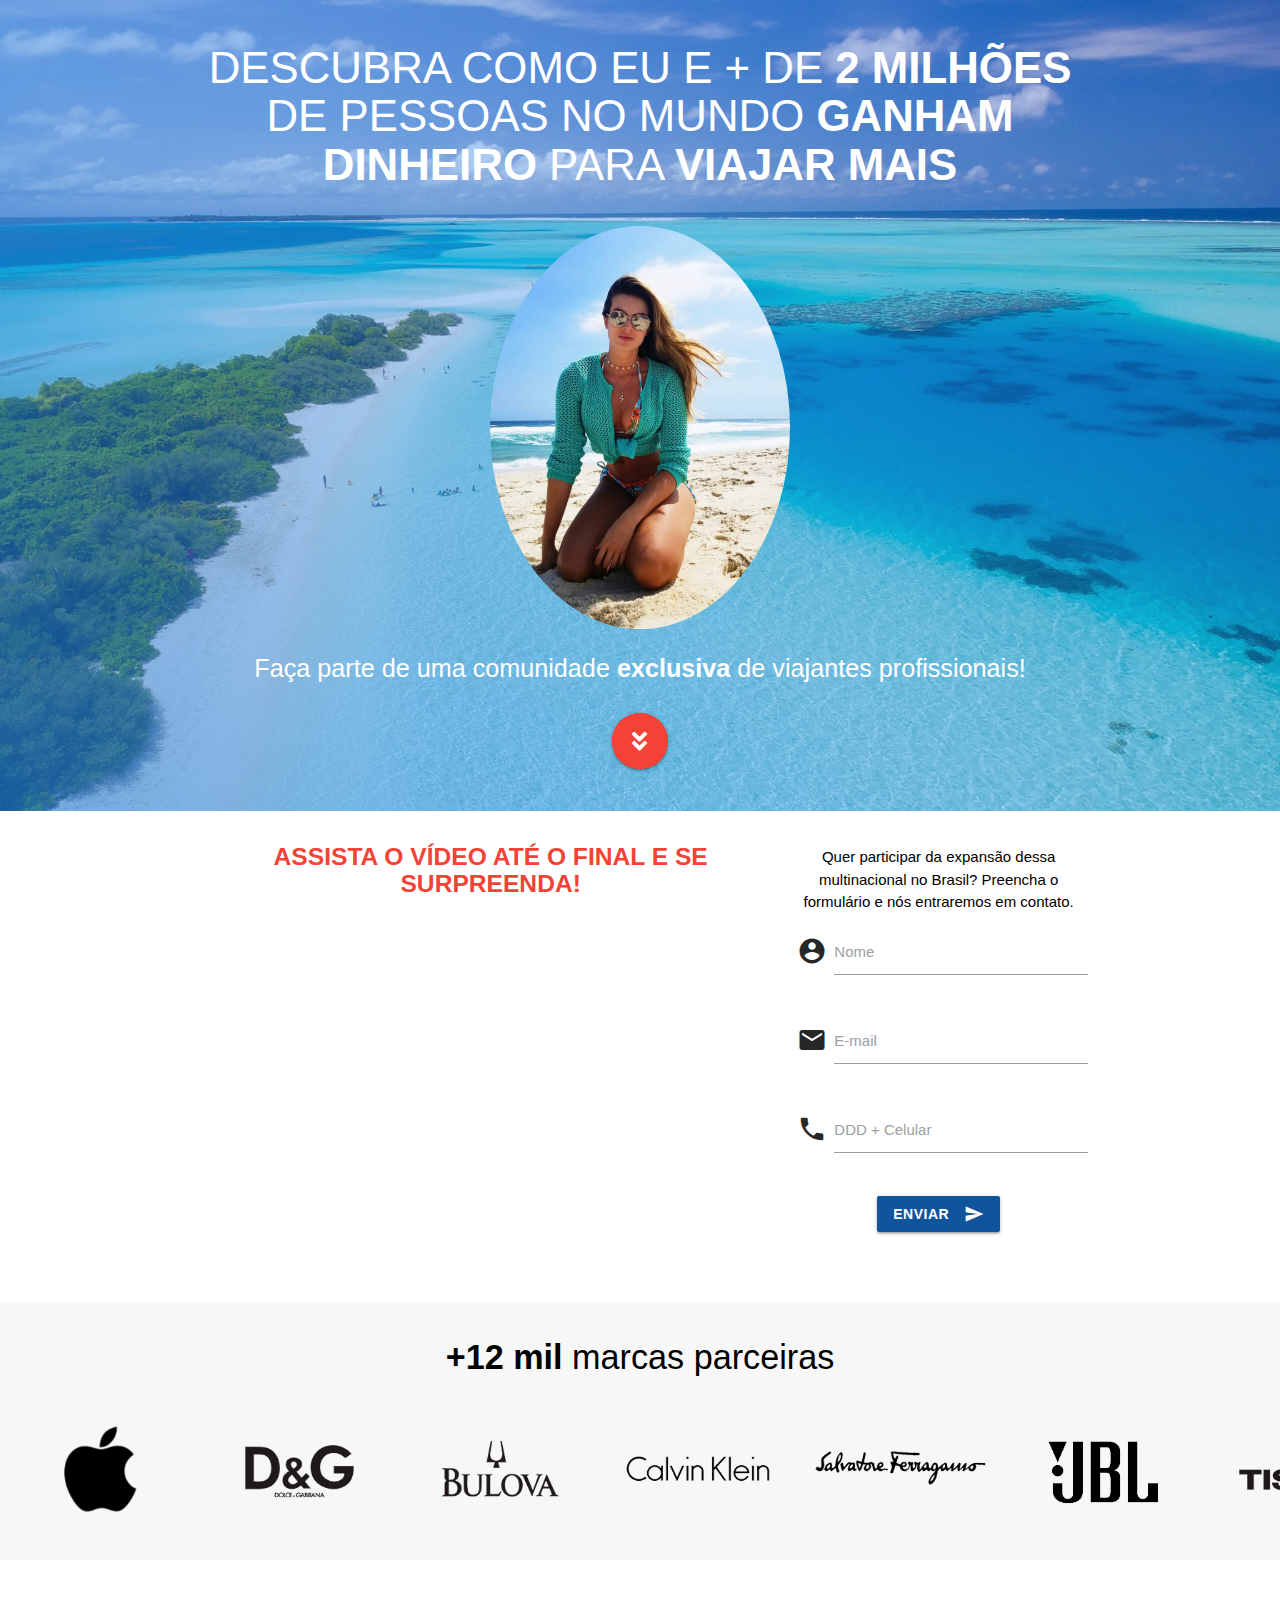
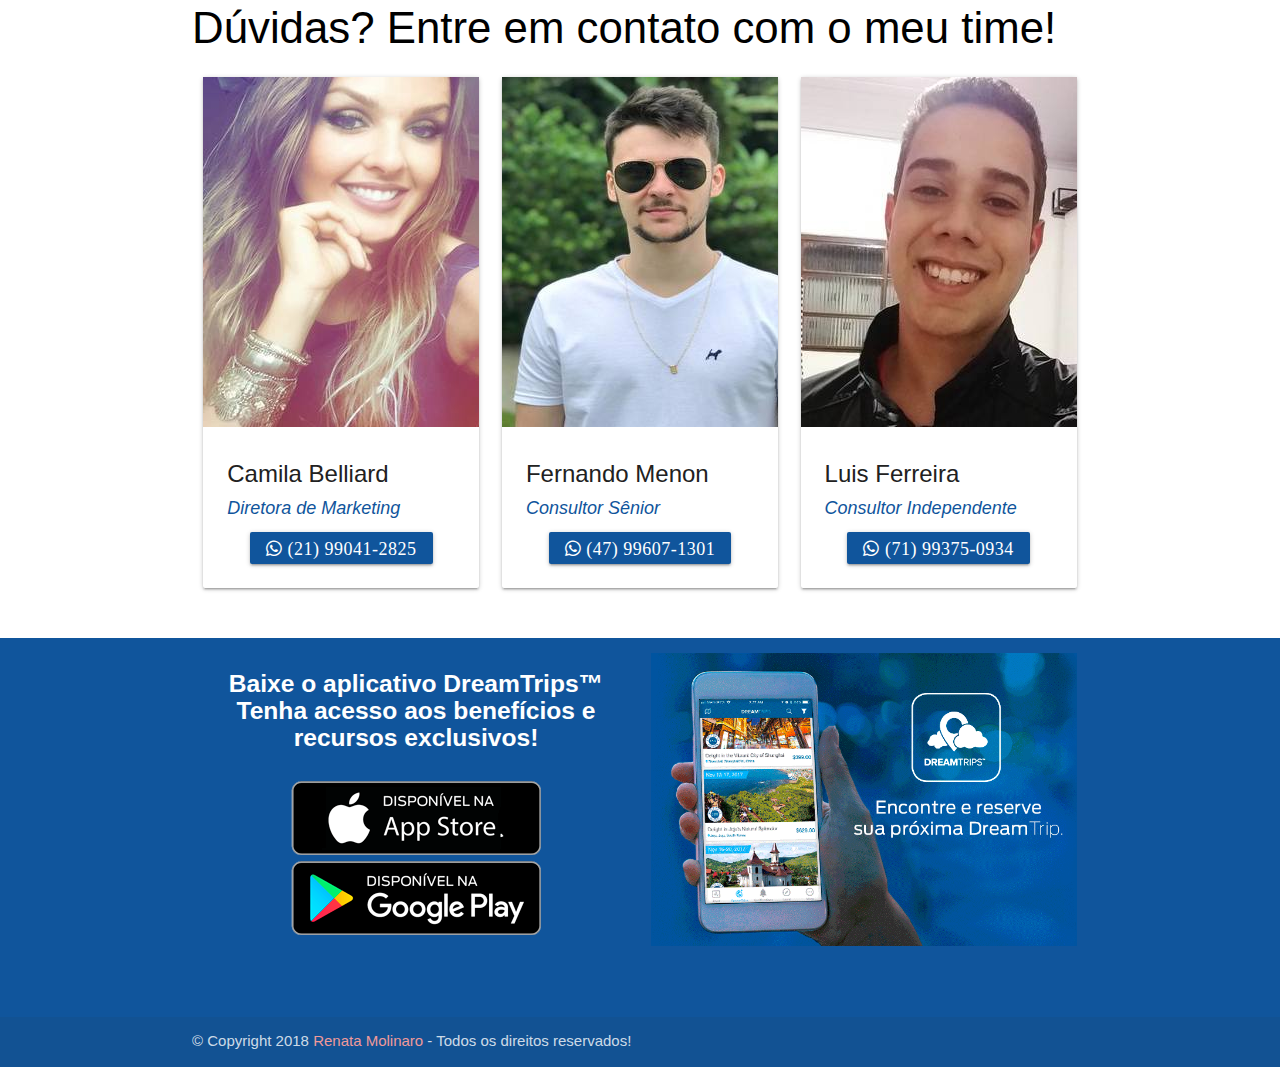
==== commit 2e76eee6: "Ajuste" ====
--- a/index.html
+++ b/index.html
@@ -1,5 +1,5 @@
 <!DOCTYPE html>
-<html lang="pt-br">
+<html lang="pt-Br">
 <head>
     <meta charset="utf-8">
     <!--Let browser know website is optimized for mobile-->
@@ -21,7 +21,7 @@
     <title>Maior clube VIP de viagens do mundo!</title>
 </head>
 <body>
-  <div class="section no-pad-bot primary-color" id="index-banner">
+  <div class="section no-pad-bot bg-color" id="index-banner">
     <div class="container center">
       <div class="row center">
         <h3 class="header white-text">DESCUBRA COMO EU E + DE <b>2 MILHÕES</b> DE PESSOAS NO MUNDO <b>GANHAM DINHEIRO</b> PARA <b>VIAJAR MAIS</b></h3>
@@ -89,7 +89,7 @@
 
       <div class="col s12 m4 l4 center">
         <form style="margin-top: 20px;" action="https://formspree.io/xyjnqpvm" method="POST">
-          <span class="black-text">Gostaria de participar da expansão dessa multinacional no Brasil? Preencha o formulário e nós entraremos em contato.</span>
+          <span class="black-text">Quer participar da expansão dessa multinacional no Brasil? Preencha o formulário e nós entraremos em contato.</span>
           <div class="row">
             <div class="input-field">
               <i class="material-icons prefix">account_circle</i>
@@ -116,7 +116,7 @@
 
           <div class="row center">
             <div class="input-field">
-              <input type="hidden" name="_next" value="#modal1" class="modal-trigger" />
+              <input type="hidden" name="_next" value="#" />
               <input type="hidden" name="_subject" value="Site Renata Molinaro" />
               <input type="hidden" name="_language" value="pt-BR" />
               
@@ -126,17 +126,6 @@
             </div>
           </div>
         </form>
-
-        <!-- Modal Structure -->
-        <div id="modal1" class="modal">
-          <div class="modal-content">
-            <h4>Modal Header</h4>
-            <p>A bunch of text</p>
-          </div>
-          <div class="modal-footer">
-            <a href="#!" class="modal-close waves-effect waves-green btn-flat">Agree</a>
-          </div>
-        </div>
       </div>
     </div>
   </div>
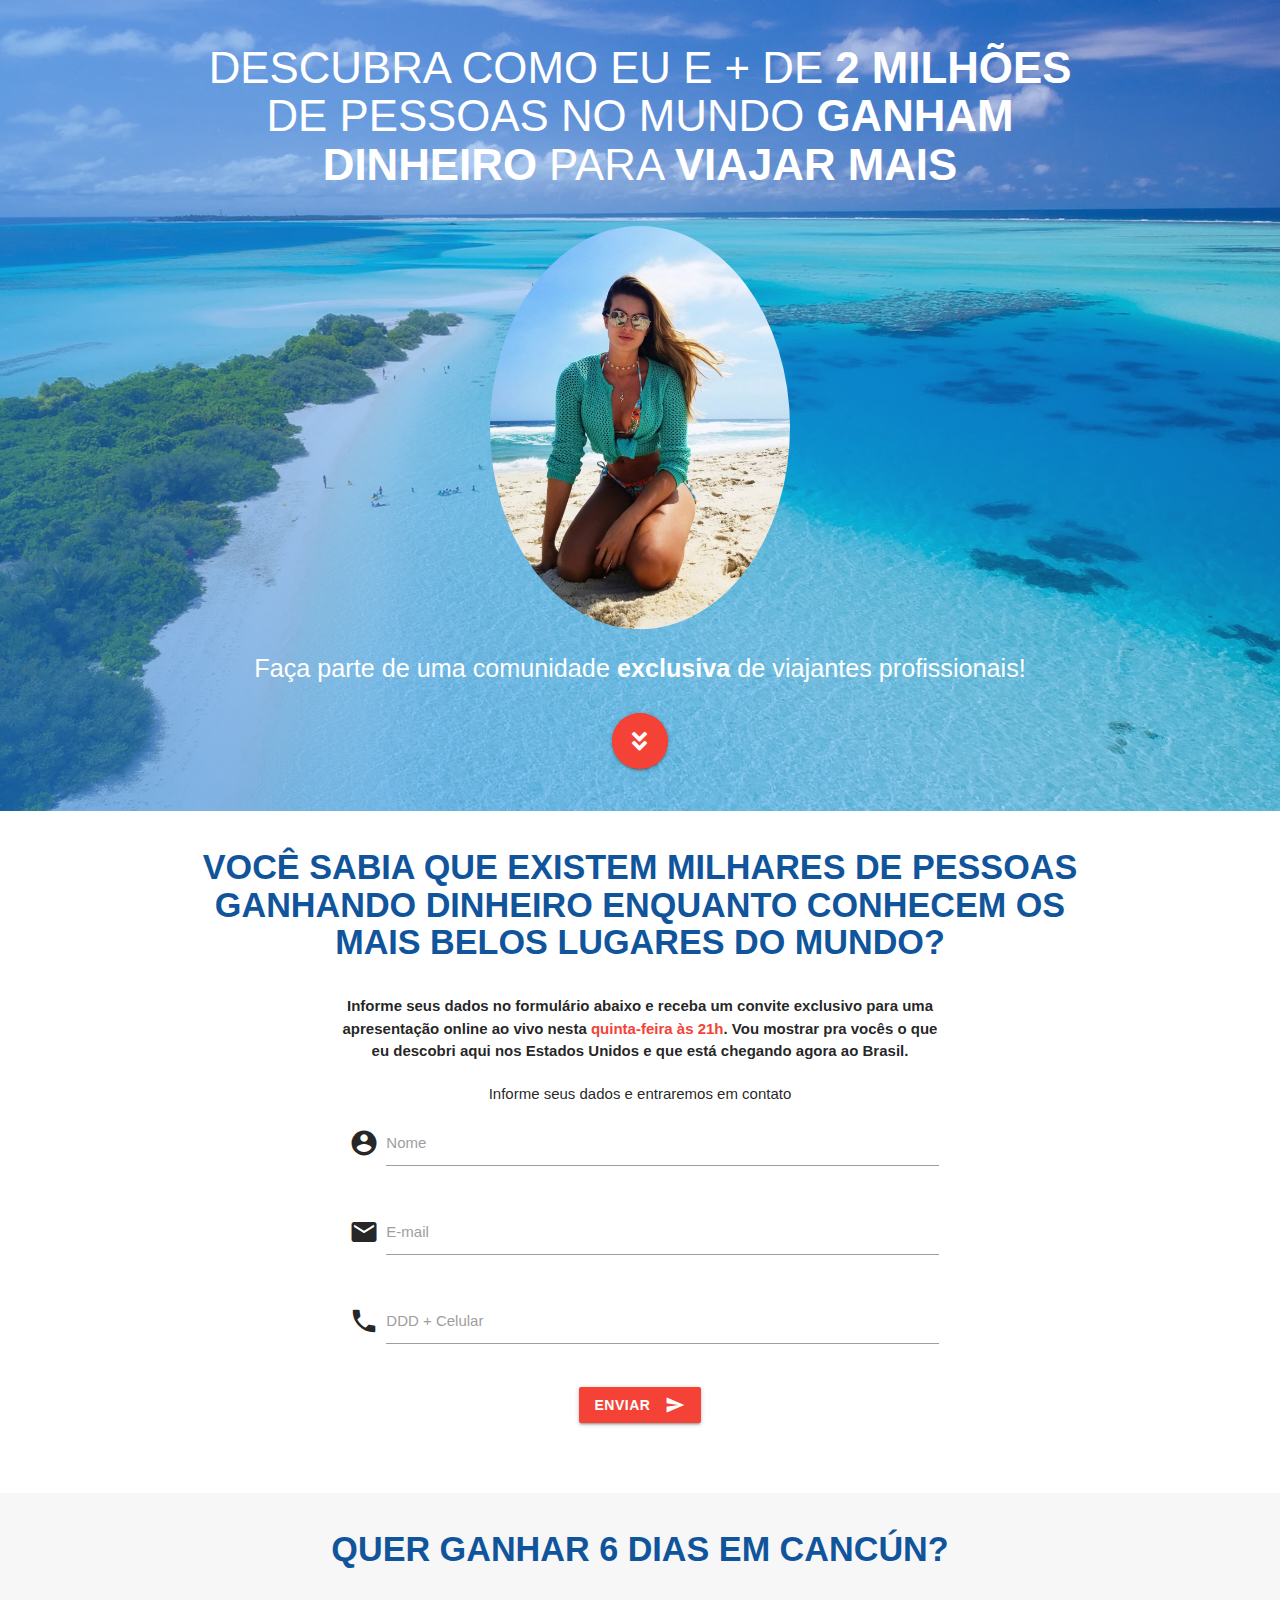
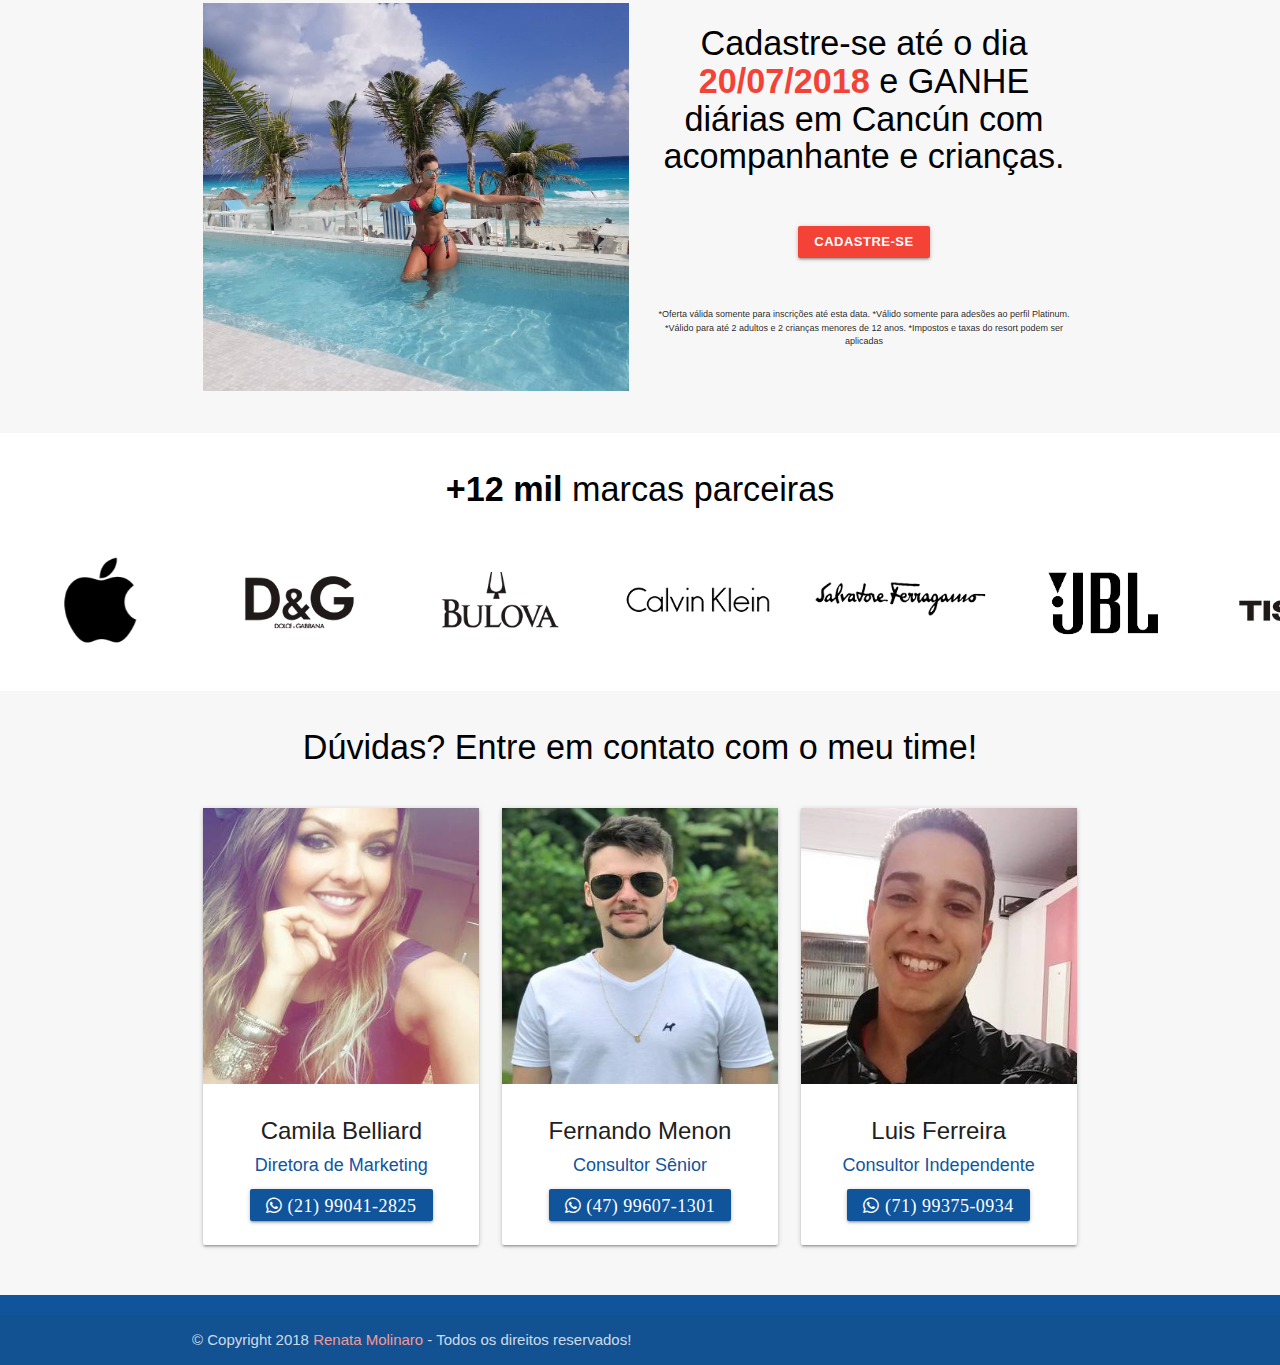
==== commit 667a48fc: "Ajuste" ====
--- a/index.html
+++ b/index.html
@@ -1,24 +1,37 @@
 <!DOCTYPE html>
-<html lang="pt-Br">
+<html lang="pt-br">
 <head>
-    <meta charset="utf-8">
-    <!--Let browser know website is optimized for mobile-->
-    <meta name="viewport" content="width=device-width, initial-scale=1.0"/>
-
-    <!--Import Google Icon Font-->
-    <link href="https://fonts.googleapis.com/icon?family=Material+Icons" rel="stylesheet">
-    <!--Import materialize.css-->
-    <link type="text/css" rel="stylesheet" href="css/materialize.min.css"  media="screen,projection"/>
-
-    <link type="text/css" rel="stylesheet" href="css/font-awesome.min.css">
-    
-    <link type="text/css" rel="stylesheet" href="css/style.css">
-
-    <link type="text/css" rel="stylesheet" href="fontawesome/css/all.css">
-
-    <link rel="icon" href="img/favicon.png">
-
-    <title>Maior clube VIP de viagens do mundo!</title>
+  <meta charset="utf-8">
+  <!--Let browser know website is optimized for mobile-->
+  <meta name="viewport" content="width=device-width, initial-scale=1.0"/>
+
+  <!--Import Google Icon Font-->
+  <link href="https://fonts.googleapis.com/icon?family=Material+Icons" rel="stylesheet">
+  <!--Import materialize.css-->
+  <link type="text/css" rel="stylesheet" href="css/materialize.min.css"  media="screen,projection"/>
+  
+  <link type="text/css" rel="stylesheet" href="css/style.css">
+
+  <link type="text/css" rel="stylesheet" href="fontawesome/css/all.css">
+
+  <link rel="icon" href="./assets/img/favicon.ico">
+
+  <link rel="canonical" href="https://renatamolinaro.com/">
+
+  <meta name="description" content="Saiba como ser um parceiro de negócios da Ex-Panicat Renata Molinaro e empreender com o maior clube de viagens e vantagens do planeta. Viagens exclusivas com a garantia do melhor preço para você e sua família.">
+  
+  <meta property="og:locale" content="pt_BR">
+  <meta property="og:type" content="website">
+  <meta property="og:title" content="Empreenda com o maior clube VIP de viagens do mundo!">
+  <meta property="og:description" content="Saiba como ser um parceiro de negócios da Ex-Panicat Renata Molinaro e empreender com o maior clube de viagens e vantagens do planeta. Viagens exclusivas com a garantia do melhor preço para você e sua família.">
+  <meta property="og:url" content="https://renatamolinaro.com/">
+  <meta property="og:site_name" content="Renata Molinaro">
+
+  <meta name="twitter:card" content="summary">
+  <meta name="twitter:description" content="Saiba como ser um parceiro de negócios da Ex-Panicat Renata Molinaro e empreender com o maior clube de viagens e vantagens do planeta. Viagens exclusivas com a garantia do melhor preço para você e sua família.">
+  <meta name="twitter:title" content="Empreenda com o maior clube VIP de viagens do mundo!">
+
+  <title>Empreenda com o maior clube VIP de viagens do mundo!</title>
 </head>
 <body>
   <div class="section no-pad-bot bg-color" id="index-banner">
@@ -44,52 +57,28 @@
     </div>
   </div>
 
-  <div class="section container" id="video">
-    <div class="row">
-      <div class="col s12 m8 l8">
-        <h5 class="header center red-text"><b>ASSISTA O VÍDEO ATÉ O FINAL E SE SURPREENDA!</b></h5>
+  <div class="section" id="video">
+    <div class="row container center">
+      <!-- <div class="col s12 m8 l8">
+        <div class="row">
+          <h5 class="header center primary-color"><b>ASSISTA O VÍDEO ATÉ O FINAL E SE SURPREENDA!</b></h5>
+        </div>
         <div class="responsive-video video-container hoverable">
           <iframe width="560" height="315" src="https://www.youtube.com/embed/4-7js9gL3MY" frameborder="0" allow="autoplay; encrypted-media" allowfullscreen></iframe>
         </div>
-      </div>
-
-      <!--<div class="col s12 m5 l5" style="margin-top: 75px;">
+      </div> -->
+
+      
+      <div class="row">
+        <h4 class="center primary-color"><b>VOCÊ SABIA QUE EXISTEM MILHARES DE PESSOAS GANHANDO DINHEIRO ENQUANTO CONHECEM OS MAIS BELOS LUGARES DO MUNDO?</b></h4>
+      </div>
+      <div class="col s12 m8 offset-m2 l8 offset-l2 center">
         <div class="row">
-          <div class="col">
-            <div class="card large hoverable">
-              <div class="card-image">
-                <img class="responsive-img" src="./assets/img/remata1 (1).jpg">
-              </div>
-              <div class="card-content">
-                <span class="card-title red-text"><b>PRESENTE EXCLUSIVO PARA VOCÊ!</b></span>
-                <p class="center"><b>Cadastre-se até o dia <a class="red-text" id="data"></a> e ganhe *6 Dias e 5 Noites de hospedagem em Cancún no México.</b></p>
-                 <small>*Válido somente para adesões platinum. Taxas do resort podem ser aplicadas.</small> 
-              </div>
-              <div class="card-action center">
-                <a href="#modal1" class="waves-effect waves-light btn red modal-trigger"><b>Quero saber como</b></a>
-              </div>
-            </div>
-          </div>
-        </div>
-
-        
-        <div id="modal1" class="modal">
-          <div class="modal-content modal-conteudo">
-            <div class="typeform-widget" data-url="https://renatamolinaro.typeform.com/to/ThkGw9" style="width: 100%; height: 500px;">
-            </div>
-            <script> (function() { var qs,js,q,s,d=document, gi=d.getElementById, ce=d.createElement, gt=d.getElementsByTagName, id="typef_orm", b="https://embed.typeform.com/"; if(!gi.call(d,id)) { js=ce.call(d,"script"); js.id=id; js.src=b+"embed.js"; q=gt.call(d,"script")[0]; q.parentNode.insertBefore(js,q) } })()
-            </script>
-            <div style="font-family: Sans-Serif;font-size: 12px;color: #999;opacity: 0.5; padding-top: 5px;">
-              <a href="https://admin.typeform.com/signup?utm_campaign=ThkGw9&utm_source=typeform.com-12318053-Basic&utm_medium=typeform&utm_content=typeform-embedded-poweredbytypeform&utm_term=EN" style="color: #999" target="_blank">
-              </a>
-            </div>
-          </div>
-        </div>     
-      </div>-->
-
-      <div class="col s12 m4 l4 center">
-        <form style="margin-top: 20px;" action="https://formspree.io/xyjnqpvm" method="POST">
-          <span class="black-text">Quer participar da expansão dessa multinacional no Brasil? Preencha o formulário e nós entraremos em contato.</span>
+            <span><b>Informe seus dados no formulário abaixo e receba um convite exclusivo para uma apresentação online ao vivo nesta <span class="red-text">quinta-feira às 21h</span>. Vou mostrar pra vocês o que eu descobri aqui nos Estados Unidos e que está chegando agora ao Brasil.</b></span>
+        </div>
+        <form style="margin-top: 15px;" action="https://formspree.io/mowkggnm" method="POST">
+          <!-- <span class="black-text">Quer participar da expansão dessa multinacional no Brasil? Preencha o formulário e entraremos em contato em breve.</span> -->
+          <span>Informe seus dados e entraremos em contato</span>
           <div class="row">
             <div class="input-field">
               <i class="material-icons prefix">account_circle</i>
@@ -110,17 +99,17 @@
             <div class="input-field">
               <i class="material-icons prefix">phone</i>
               <input id="celular" type="tel" name="Celular" class="validate" required aria-required="true">
-              <label for="celular">DDD + Celular</label>
+              <label class="active" for="celular">DDD + Celular</label>
             </div>
           </div>
 
           <div class="row center">
             <div class="input-field">
               <input type="hidden" name="_next" value="#" />
-              <input type="hidden" name="_subject" value="Site Renata Molinaro" />
+              <input type="hidden" name="_subject" value="Contato Site Renata Molinaro" />
               <input type="hidden" name="_language" value="pt-BR" />
               
-              <button class="btn waves-effect waves-light bg-color" type="submit" value="send"><b>Enviar</b>
+              <button class="btn waves-effect waves-light red" type="submit" value="send"><b>Enviar</b>
                 <i class="material-icons right">send</i>
               </button>
             </div>
@@ -130,7 +119,76 @@
     </div>
   </div>
 
-  <div class="section cinza" id="marcas">
+  <div class="section cinza" id="cancun">
+    <div class="container">
+      <div class="row center">
+        <h4 class="primary-color"><b>QUER GANHAR 6 DIAS EM CANCÚN?</b></h4>
+      </div>
+      <div class="row">
+        <div class="col s12 m6 l6">
+          <img class="responsive-img" src="./assets/img/remata1.jpg">
+        </div>
+        <div class="col s12 m6 l6">
+          <h4 class="black-text center">Cadastre-se até o dia <b class="red-text">20/07/2018</b> e GANHE diárias em Cancún com acompanhante e crianças.</h4>
+          <!-- Junte-se a minha equipe até o dia <b><span class="red-text" id="data"></span></b> e ganhe uma estadia por 6 dias e 5 noites num resort em Cancún no México. -->
+          <div class="row center" style="margin-top: 50px;">
+            <a href="#modal1" class="btn-small waves-effect waves-light red modal-trigger"><b>Cadastre-se</b></a>
+
+            <!-- Modal Structure -->
+          <div id="modal1" class="modal">
+            <div class="modal-content">
+              <div class="row">
+                <h5>Preencha o formulário e entraremos em contato em breve.</h5>
+              </div>
+              <form action="https://formspree.io/xajlellm" method="POST">
+                <div class="row">
+                  <div class="input-field">
+                    <i class="material-icons prefix">account_circle</i>
+                    <input id="nome-cancun" type="text" name="Nome" class="validate" required aria-required="true">
+                    <label for="nome-cancun">Nome</label>
+                  </div>
+                </div>
+        
+                <div class="row">
+                  <div class="input-field">
+                    <i class="material-icons prefix">email</i>
+                    <input id="email-cancun" type="email" name="E-mail" class="validate" required aria-required="true">
+                    <label for="email-cancun">E-mail</label>
+                  </div>
+                </div>
+      
+                <div class="row">
+                  <div class="input-field">
+                    <i class="material-icons prefix">phone</i>
+                    <input id="celular-cancun" type="tel" name="Celular" class="validate" required aria-required="true">
+                    <label for="celular-cancun">DDD + Celular</label>
+                  </div>
+                </div>
+      
+                <div class="row center">
+                  <div class="input-field">
+                    <input type="hidden" name="_next" value="#" />
+                    <input type="hidden" name="_subject" value="Contato Site Renata Molinaro - Formulário Cancún" />
+                    <input type="hidden" name="_language" value="pt-BR" />
+                    
+                    <button class="btn waves-effect waves-light bg-color" type="submit" value="send"><b>Enviar</b>
+                      <i class="material-icons right">send</i>
+                    </button>
+                  </div>
+                </div>
+              </form>
+            </div>
+          </div>
+          </div>
+          <p class="center" style="font-size: 9px; margin-top: 50px;">
+            *Oferta válida somente para inscrições até esta data. *Válido somente para adesões ao perfil Platinum. *Válido para até 2 adultos e 2 crianças menores de 12 anos. *Impostos e taxas do resort podem ser aplicadas
+          </p>
+        </div>   
+      </div>
+    </div>
+  </div>
+
+  <div class="section" id="marcas">
     <div class="row container center">
       <h4 class="header black-text"><b>+12 mil</b> marcas parceiras</h4>
     </div>
@@ -161,68 +219,71 @@
     </div>
   </div>
 
-  <div class="section scrollspy" id="team">
+  <div class="section cinza" id="team">
     <div class="container">
-        <h3 class="black-text"> Dúvidas? Entre em contato com o meu time! </h3>
-        <div class="row">
-            <div class="col s12 m4">
-              <div class="card card-avatar">
-                <div class="waves-effect waves-block waves-light">
-                    <img class="activator" src="./assets/img/camila.jpg">
-                </div>
-                <div class="card-content">
-                  <span class="card-title activator grey-text text-darken-4">Camila Belliard <br/>
-                      <small><em><a class="primary-color">Diretora de Marketing</a></em></small>
-                  </span>
-                  <p class="center">
-                    <a href="http://bit.ly/WhastAppDaCamilaBelliard" target="new" class="bg-color waves-effect waves-light btn-small">
-                      <i class="fab fa-whatsapp"> (21) 99041-2825</i>
-                    </a>
-                  </p>
-                </div>
+      <div class="row center">
+        <h4 class="black-text"> Dúvidas? Entre em contato com o meu time! </h4>
+      </div>
+        
+      <div class="row">
+        <div class="col s12 m4 center">
+          <div class="card card-avatar">
+            <div class="waves-effect waves-block waves-light">
+              <img width="100%" class="activator responsive-img" src="./assets/img/camila.jpg">
+            </div>
+            <div class="card-content">
+              <span class="card-title activator grey-text text-darken-4">Camila Belliard <br/>
+                <small><a class="primary-color">Diretora de Marketing</a></small>
+              </span>
+              <p>
+                <a href="http://bit.ly/WhastAppDaCamilaBelliard" target="new" class="bg-color waves-effect waves-light btn-small">
+                  <i class="fab fa-whatsapp"> (21) 99041-2825</i>
+                </a>
+              </p>
+            </div>
+          </div>
+        </div>
+
+        <div class="col s12 m4 center">
+          <div class="card card-avatar">
+            <div class="waves-effect waves-block waves-light">
+              <img width="100%" class="activator responsive-img" src="./assets/img/menon.jpg">
+            </div>
+            <div class="card-content">
+              <span class="card-title activator grey-text text-darken-4">Fernando Menon <br/>
+                <small><a class="primary-color">Consultor Sênior</a></small>
+              </span>
+              <p>
+                <a href="http://bit.ly/WhastAppDoFernando" target="new" class="bg-color waves-effect waves-light btn-small">
+                  <i class="fab fa-whatsapp"> (47) 99607-1301</i>
+                </a>
+              </p>
+            </div>
+          </div>
+        </div>
+
+        <div class="col s12 m4 center">
+          <div class="card card-avatar">
+              <div class="waves-effect waves-block waves-light">
+                <img width="100%" class="activator responsive-img" src="./assets/img/luis.jpg">
               </div>
-            </div>
-
-            <div class="col s12 m4">
-              <div class="card card-avatar">
-                <div class="waves-effect waves-block waves-light">
-                    <img class="activator" src="./assets/img/menon.jpg">
-                </div>
-                <div class="card-content">
-                  <span class="card-title activator grey-text text-darken-4">Fernando Menon <br/>
-                    <small><em><a class="primary-color">Consultor Sênior</a></em></small>
-                  </span>
-                  <p class="center">
-                    <a href="http://bit.ly/WhastAppDoFernando" target="new" class="bg-color waves-effect waves-light btn-small">
-                      <i class="fab fa-whatsapp"> (47) 99607-1301</i>
-                    </a>
-                  </p>
-                </div>
+              <div class="card-content">
+                <span class="card-title activator grey-text text-darken-4">Luis Ferreira <br/>
+                  <small><a class="primary-color">Consultor Independente</a></small>
+                </span>
+                <p>
+                  <a href="http://bit.ly/WhatsAppDoLuis" target="new" class="bg-color waves-effect waves-light btn-small valign-wrapper">
+                    <i class="fab fa-whatsapp"> (71) 99375-0934</i>
+                  </a>
+                </p>
               </div>
-            </div>
-
-            <div class="col s12 m4">
-              <div class="card card-avatar">
-                  <div class="waves-effect waves-block waves-light">
-                      <img class="activator" src="./assets/img/luis.jpg">
-                  </div>
-                  <div class="card-content">
-                    <span class="card-title activator grey-text text-darken-4">Luis Ferreira <br/>
-                      <small><em><a class="primary-color">Consultor Independente</a></em></small>
-                    </span>
-                    <p class="center">
-                      <a href="http://bit.ly/WhatsAppDoLuis" target="new" class="bg-color waves-effect waves-light btn-small valign-wrapper">
-                        <i class="fab fa-whatsapp"> (71) 99375-0934</i>
-                      </a>
-                    </p>
-                  </div>
-              </div>
-            </div>
-        </div>
-    </div>
-  </div>
-
-  <div class="section bg-color" id="aplicativos">
+          </div>
+        </div>
+      </div>
+    </div>
+  </div>
+
+  <!-- <div class="section bg-color" id="aplicativos">
     <div class="row container">
       <div class="col s12 m6 l6 center">
         <div class="row">
@@ -248,7 +309,7 @@
         <img class="responsive-img" src="./assets/img/dreamtripsapp.gif">
       </div>
     </div>
-  </div>
+  </div> -->
 
   <footer class="page-footer bg-color">
     <div class="footer-copyright">
@@ -262,6 +323,6 @@
   <script type="text/javascript" src="https://code.jquery.com/jquery-3.2.1.min.js"></script>
   <script type="text/javascript" src="js/materialize.min.js"></script>
   <script type="text/javascript" src="js/scripts.js"></script>
-  <script src="js/jquery.maskedinput.min.js" type="text/javascript"></script>
+  <script src="js/jquery.mask.js" type="text/javascript"></script>
   </body>
 </html>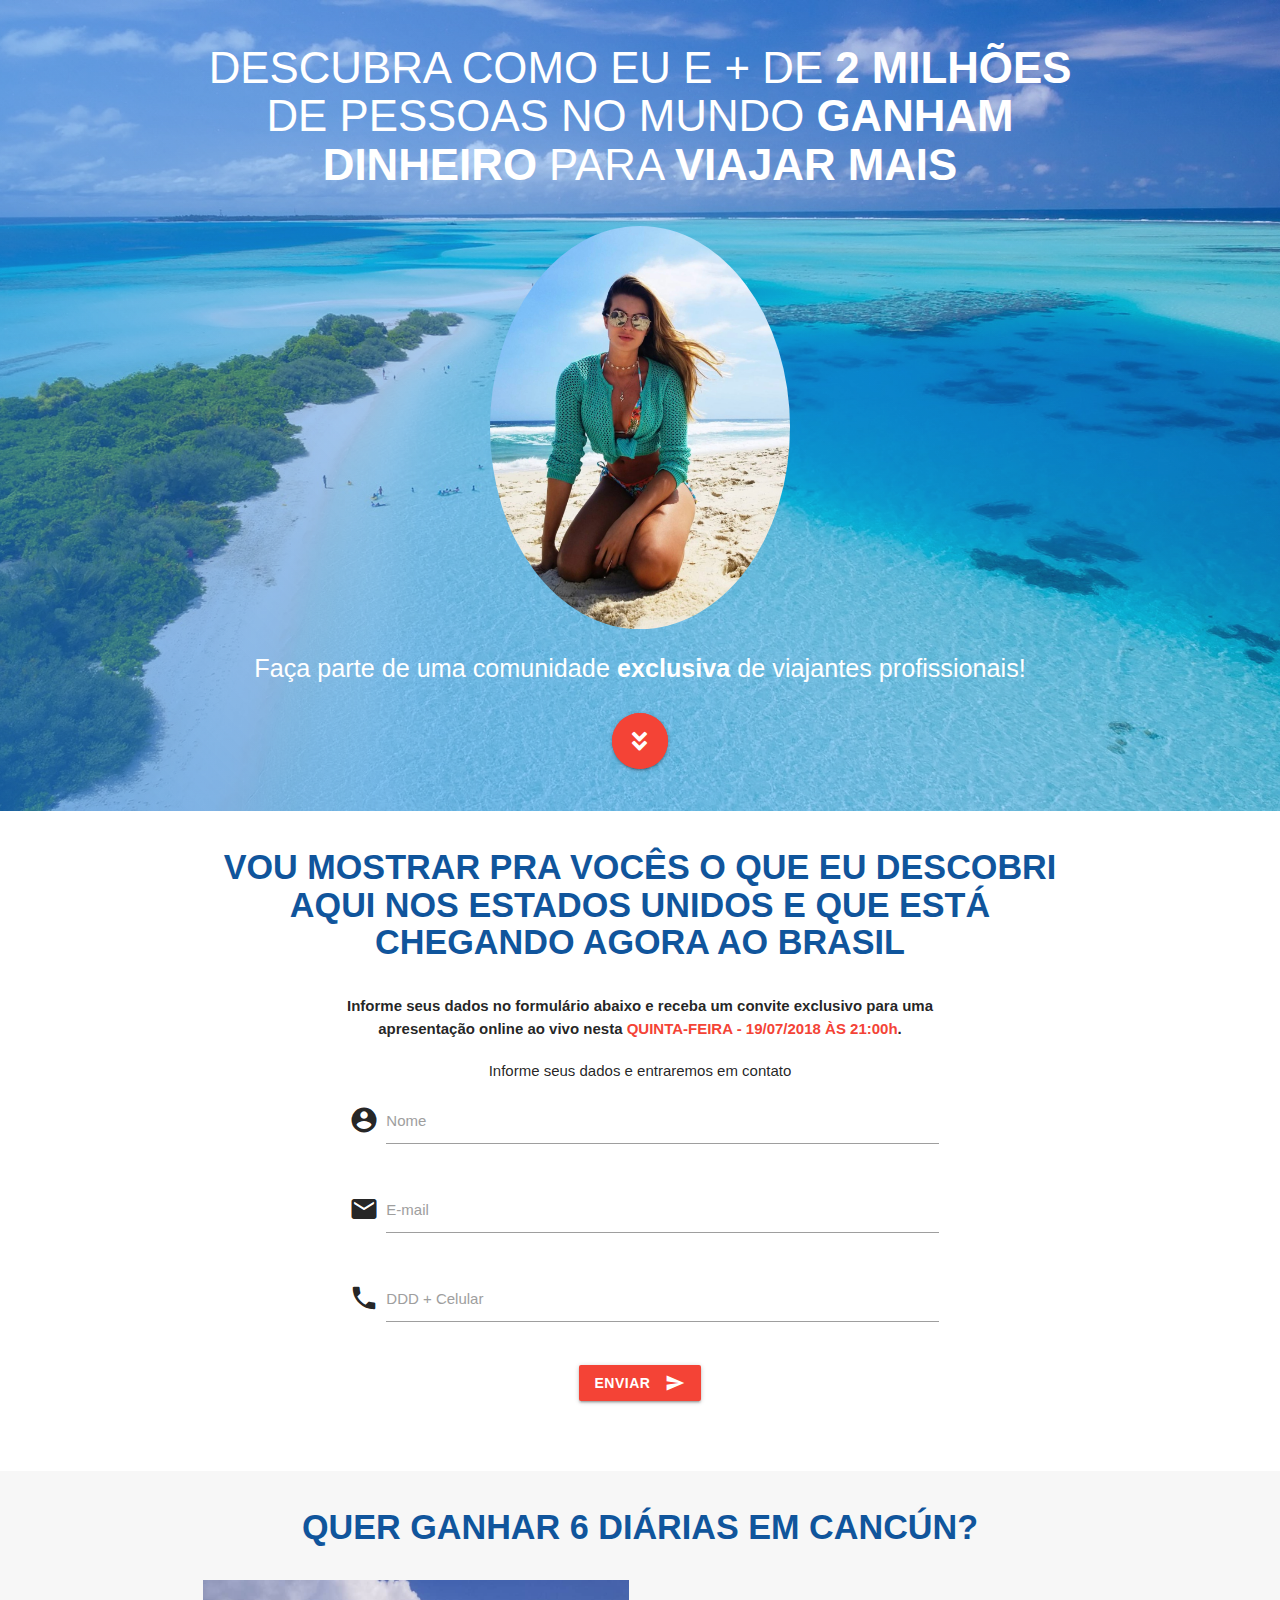
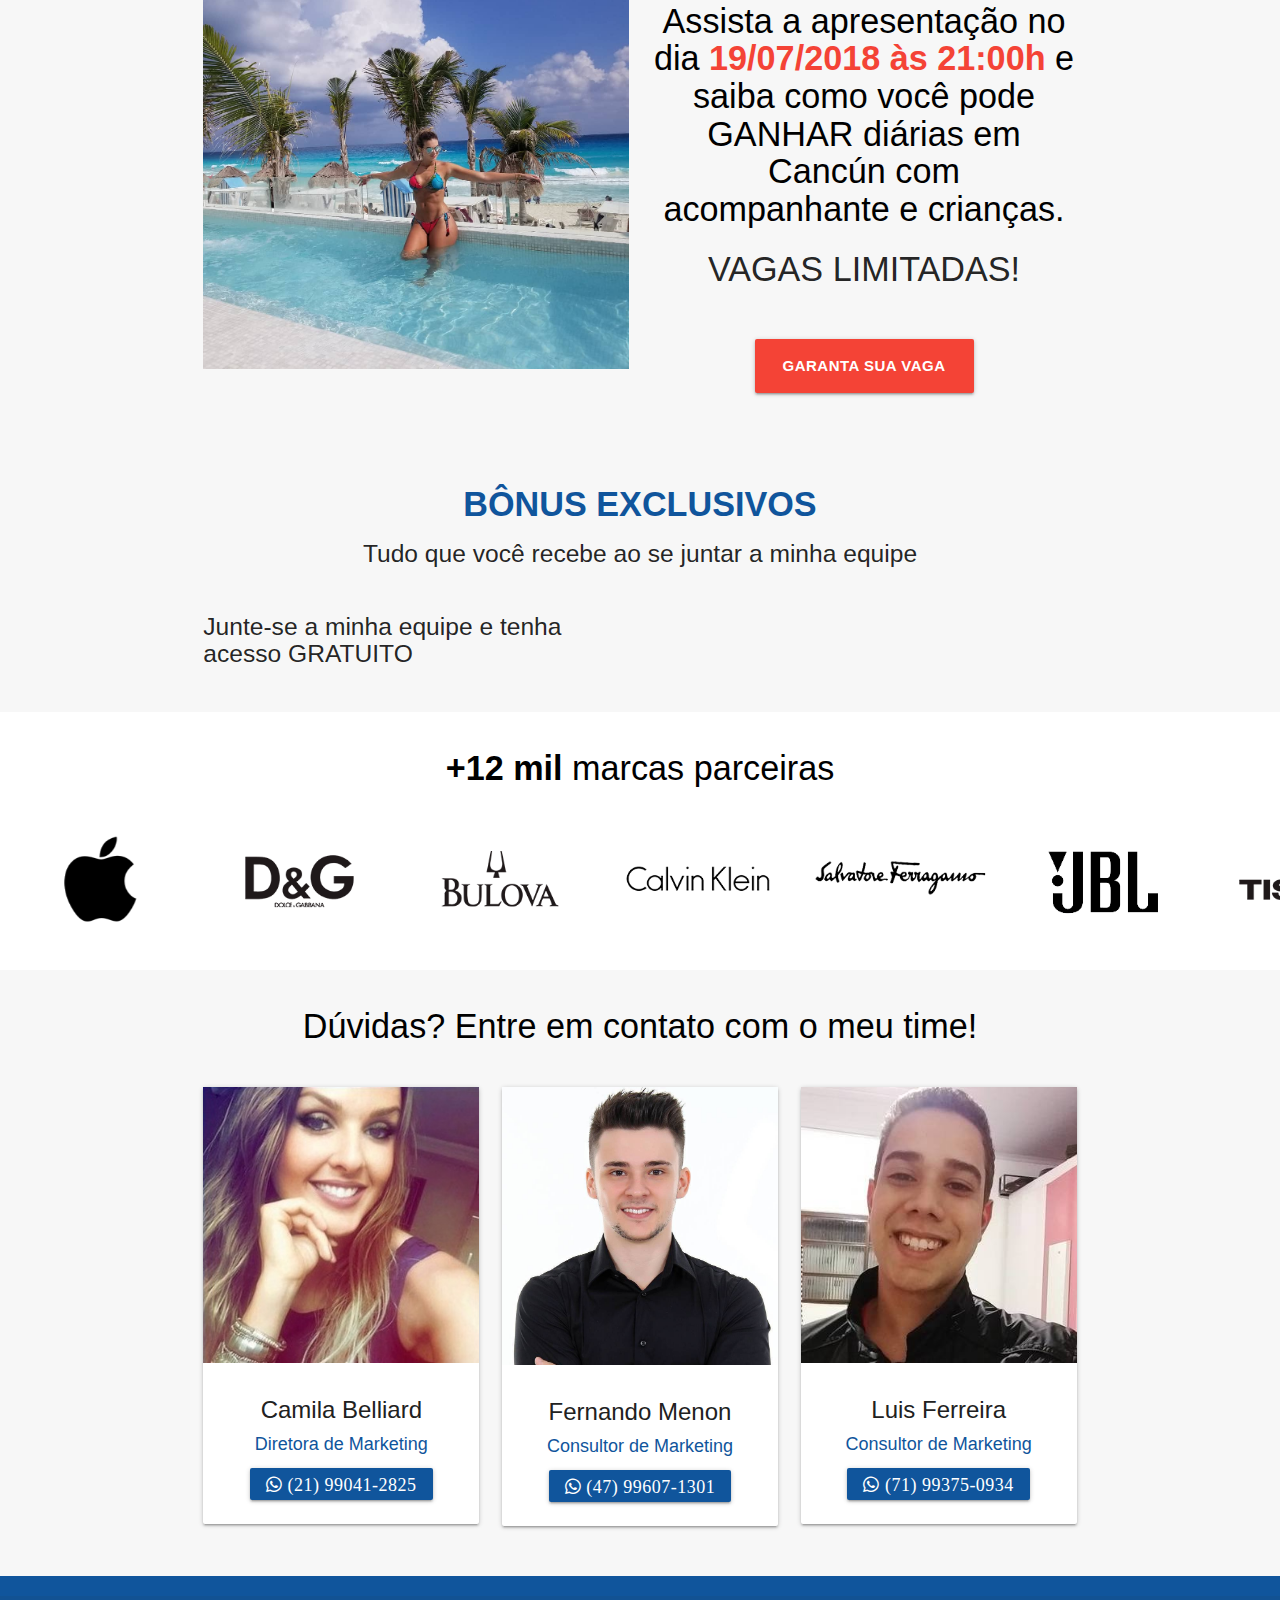
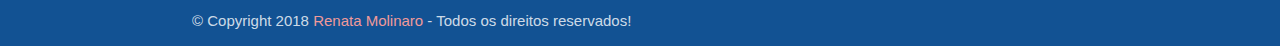
==== commit 72d40aff: "Ajustes" ====
--- a/index.html
+++ b/index.html
@@ -70,11 +70,11 @@
 
       
       <div class="row">
-        <h4 class="center primary-color"><b>VOCÊ SABIA QUE EXISTEM MILHARES DE PESSOAS GANHANDO DINHEIRO ENQUANTO CONHECEM OS MAIS BELOS LUGARES DO MUNDO?</b></h4>
+        <h4 class="center primary-color"><b>VOU MOSTRAR PRA VOCÊS O QUE EU DESCOBRI AQUI NOS ESTADOS UNIDOS E QUE ESTÁ CHEGANDO AGORA AO BRASIL</b></h4>
       </div>
       <div class="col s12 m8 offset-m2 l8 offset-l2 center">
         <div class="row">
-            <span><b>Informe seus dados no formulário abaixo e receba um convite exclusivo para uma apresentação online ao vivo nesta <span class="red-text">quinta-feira às 21h</span>. Vou mostrar pra vocês o que eu descobri aqui nos Estados Unidos e que está chegando agora ao Brasil.</b></span>
+        <span><b>Informe seus dados no formulário abaixo e receba um convite exclusivo para uma apresentação online ao vivo nesta <span class="red-text">QUINTA-FEIRA - 19/07/2018 ÀS 21:00h</span>.</b></span>
         </div>
         <form style="margin-top: 15px;" action="https://formspree.io/mowkggnm" method="POST">
           <!-- <span class="black-text">Quer participar da expansão dessa multinacional no Brasil? Preencha o formulário e entraremos em contato em breve.</span> -->
@@ -122,67 +122,86 @@
   <div class="section cinza" id="cancun">
     <div class="container">
       <div class="row center">
-        <h4 class="primary-color"><b>QUER GANHAR 6 DIAS EM CANCÚN?</b></h4>
+        <h4 class="primary-color"><b>QUER GANHAR 6 DIÁRIAS EM CANCÚN?</b></h4>
       </div>
       <div class="row">
         <div class="col s12 m6 l6">
           <img class="responsive-img" src="./assets/img/remata1.jpg">
         </div>
         <div class="col s12 m6 l6">
-          <h4 class="black-text center">Cadastre-se até o dia <b class="red-text">20/07/2018</b> e GANHE diárias em Cancún com acompanhante e crianças.</h4>
+          <h4 class="black-text center">Assista a apresentação no dia <b class="red-text">19/07/2018 às 21:00h</b> e saiba como você pode GANHAR diárias em Cancún com acompanhante e crianças.</h4>
+          <h4 class="center">VAGAS LIMITADAS!</h4>
+          <!-- <h4 class="black-text center">Cadastre-se até o dia <b class="red-text">20/07/2018</b> e GANHE diárias em Cancún com acompanhante e crianças.</h4> -->
           <!-- Junte-se a minha equipe até o dia <b><span class="red-text" id="data"></span></b> e ganhe uma estadia por 6 dias e 5 noites num resort em Cancún no México. -->
           <div class="row center" style="margin-top: 50px;">
-            <a href="#modal1" class="btn-small waves-effect waves-light red modal-trigger"><b>Cadastre-se</b></a>
+            <a href="#modal1" class="btn-large waves-effect waves-light red modal-trigger"><b>GARANTA SUA VAGA</b></a>
 
             <!-- Modal Structure -->
-          <div id="modal1" class="modal">
-            <div class="modal-content">
-              <div class="row">
-                <h5>Preencha o formulário e entraremos em contato em breve.</h5>
+            <div id="modal1" class="modal">
+              <div class="modal-content">
+                <div class="row">
+                  <h5>Preencha o formulário e entraremos em contato em breve.</h5>
+                </div>
+                <form action="https://formspree.io/xajlellm" method="POST">
+                  <div class="row">
+                    <div class="input-field">
+                      <i class="material-icons prefix">account_circle</i>
+                      <input id="nome-cancun" type="text" name="Nome" class="validate" required aria-required="true">
+                      <label for="nome-cancun">Nome</label>
+                    </div>
+                  </div>
+          
+                  <div class="row">
+                    <div class="input-field">
+                      <i class="material-icons prefix">email</i>
+                      <input id="email-cancun" type="email" name="E-mail" class="validate" required aria-required="true">
+                      <label for="email-cancun">E-mail</label>
+                    </div>
+                  </div>
+        
+                  <div class="row">
+                    <div class="input-field">
+                      <i class="material-icons prefix">phone</i>
+                      <input id="celular-cancun" type="tel" name="Celular" class="validate" required aria-required="true">
+                      <label for="celular-cancun">DDD + Celular</label>
+                    </div>
+                  </div>
+        
+                  <div class="row center">
+                    <div class="input-field">
+                      <input type="hidden" name="_next" value="#" />
+                      <input type="hidden" name="_subject" value="Contato Site Renata Molinaro - Formulário Cancún" />
+                      <input type="hidden" name="_language" value="pt-BR" />
+                      
+                      <button class="btn waves-effect waves-light red" type="submit" value="send"><b>Enviar</b>
+                        <i class="material-icons right">send</i>
+                      </button>
+                    </div>
+                  </div>
+                </form>
               </div>
-              <form action="https://formspree.io/xajlellm" method="POST">
-                <div class="row">
-                  <div class="input-field">
-                    <i class="material-icons prefix">account_circle</i>
-                    <input id="nome-cancun" type="text" name="Nome" class="validate" required aria-required="true">
-                    <label for="nome-cancun">Nome</label>
-                  </div>
-                </div>
-        
-                <div class="row">
-                  <div class="input-field">
-                    <i class="material-icons prefix">email</i>
-                    <input id="email-cancun" type="email" name="E-mail" class="validate" required aria-required="true">
-                    <label for="email-cancun">E-mail</label>
-                  </div>
-                </div>
-      
-                <div class="row">
-                  <div class="input-field">
-                    <i class="material-icons prefix">phone</i>
-                    <input id="celular-cancun" type="tel" name="Celular" class="validate" required aria-required="true">
-                    <label for="celular-cancun">DDD + Celular</label>
-                  </div>
-                </div>
-      
-                <div class="row center">
-                  <div class="input-field">
-                    <input type="hidden" name="_next" value="#" />
-                    <input type="hidden" name="_subject" value="Contato Site Renata Molinaro - Formulário Cancún" />
-                    <input type="hidden" name="_language" value="pt-BR" />
-                    
-                    <button class="btn waves-effect waves-light bg-color" type="submit" value="send"><b>Enviar</b>
-                      <i class="material-icons right">send</i>
-                    </button>
-                  </div>
-                </div>
-              </form>
-            </div>
-          </div>
-          </div>
-          <p class="center" style="font-size: 9px; margin-top: 50px;">
+            </div>
+          </div>
+          <!-- <p class="center" style="font-size: 9px; margin-top: 50px;">
             *Oferta válida somente para inscrições até esta data. *Válido somente para adesões ao perfil Platinum. *Válido para até 2 adultos e 2 crianças menores de 12 anos. *Impostos e taxas do resort podem ser aplicadas
-          </p>
+          </p> -->
+        </div>   
+      </div>
+    </div>
+  </div>
+
+  <div class="section cinza" id="cancun">
+    <div class="container">
+      <div class="row center">
+        <h4 class="primary-color"><b>BÔNUS EXCLUSIVOS</b></h4>
+        <h5>Tudo que você recebe ao se juntar a minha equipe</h5>
+      </div>
+      <div class="row">
+        <div class="col s12 m6 l6">
+          <h5>Junte-se a minha equipe e tenha acesso GRATUITO</h5>
+        </div>
+        <div class="col s12 m6 l6">
+          
         </div>   
       </div>
     </div>
@@ -229,7 +248,7 @@
         <div class="col s12 m4 center">
           <div class="card card-avatar">
             <div class="waves-effect waves-block waves-light">
-              <img width="100%" class="activator responsive-img" src="./assets/img/camila.jpg">
+              <img width="100%" class="activator responsive-img" src="./assets/img/image1 (1).jpeg">
             </div>
             <div class="card-content">
               <span class="card-title activator grey-text text-darken-4">Camila Belliard <br/>
@@ -247,11 +266,11 @@
         <div class="col s12 m4 center">
           <div class="card card-avatar">
             <div class="waves-effect waves-block waves-light">
-              <img width="100%" class="activator responsive-img" src="./assets/img/menon.jpg">
+              <img width="100%" class="activator responsive-img" src="./assets/img/menon1.jpg">
             </div>
             <div class="card-content">
               <span class="card-title activator grey-text text-darken-4">Fernando Menon <br/>
-                <small><a class="primary-color">Consultor Sênior</a></small>
+                <small><a class="primary-color">Consultor de Marketing</a></small>
               </span>
               <p>
                 <a href="http://bit.ly/WhastAppDoFernando" target="new" class="bg-color waves-effect waves-light btn-small">
@@ -269,7 +288,7 @@
               </div>
               <div class="card-content">
                 <span class="card-title activator grey-text text-darken-4">Luis Ferreira <br/>
-                  <small><a class="primary-color">Consultor Independente</a></small>
+                  <small><a class="primary-color">Consultor de Marketing</a></small>
                 </span>
                 <p>
                   <a href="http://bit.ly/WhatsAppDoLuis" target="new" class="bg-color waves-effect waves-light btn-small valign-wrapper">
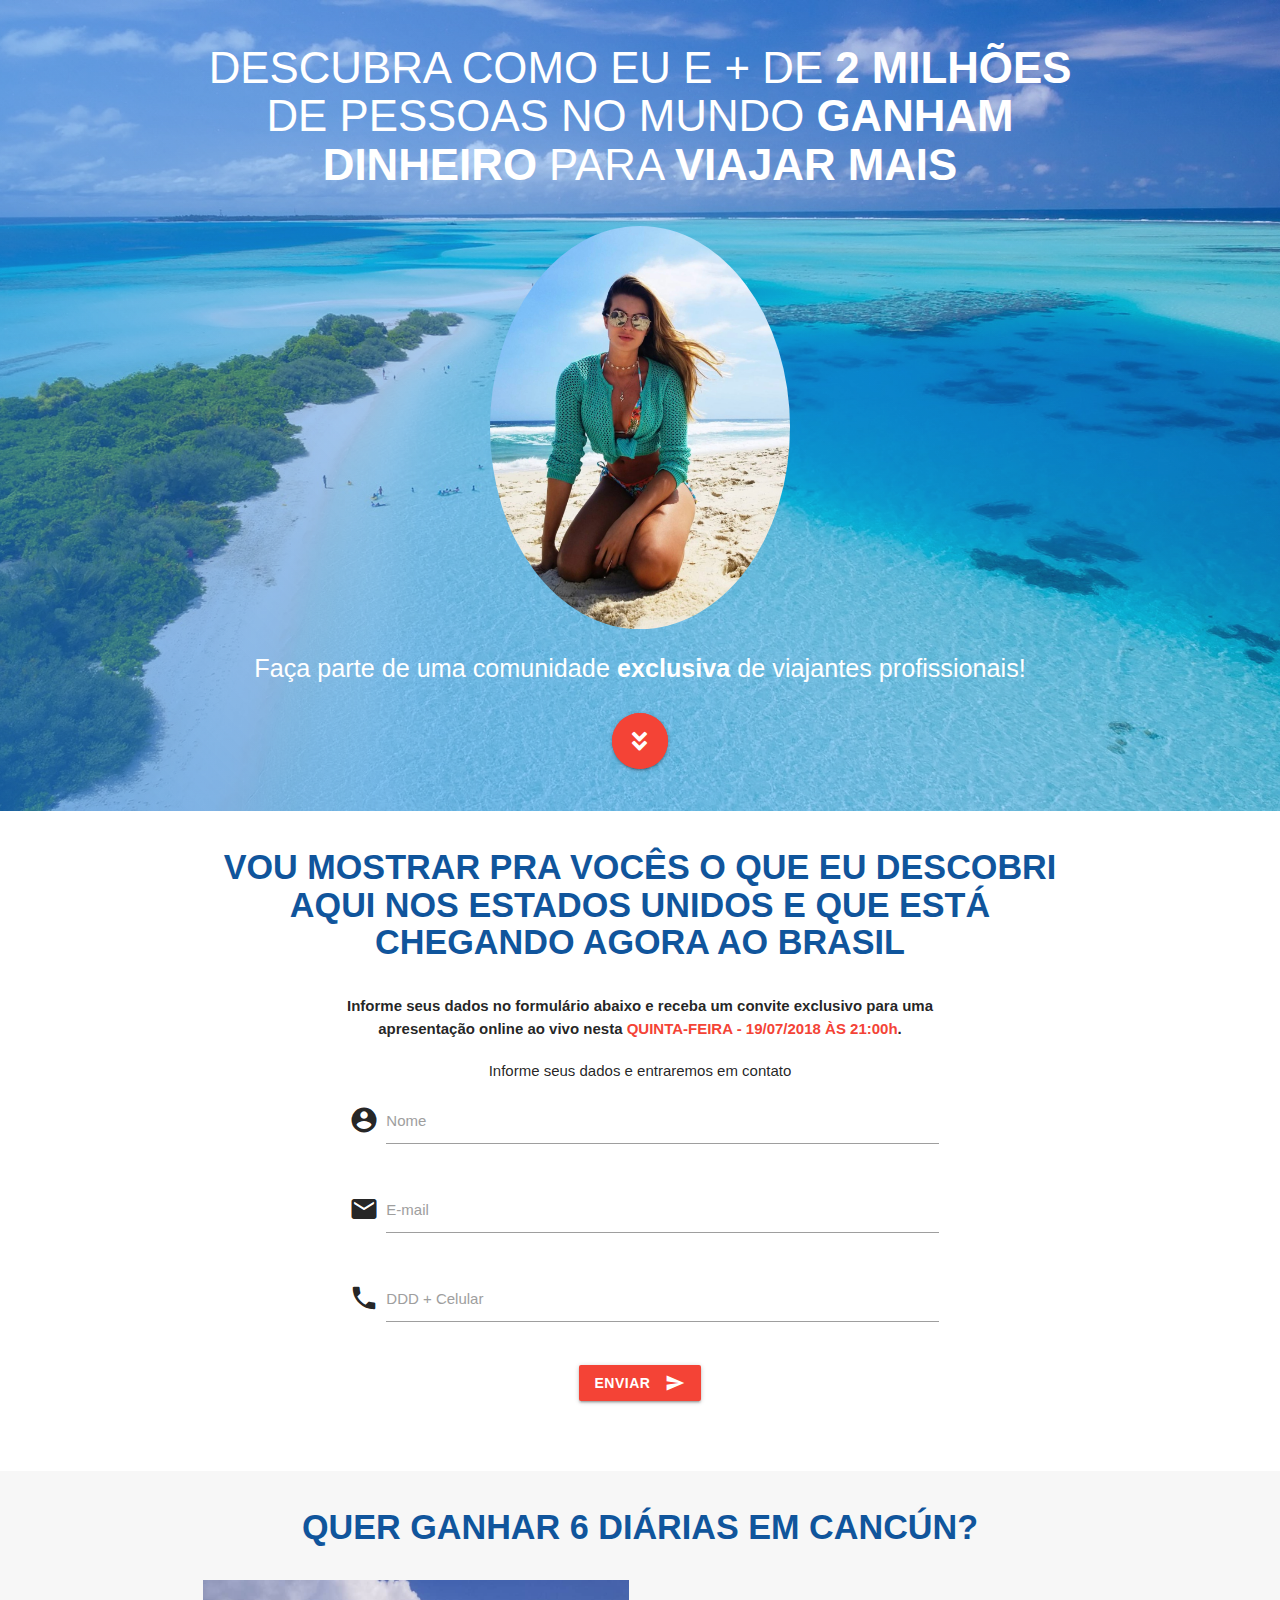
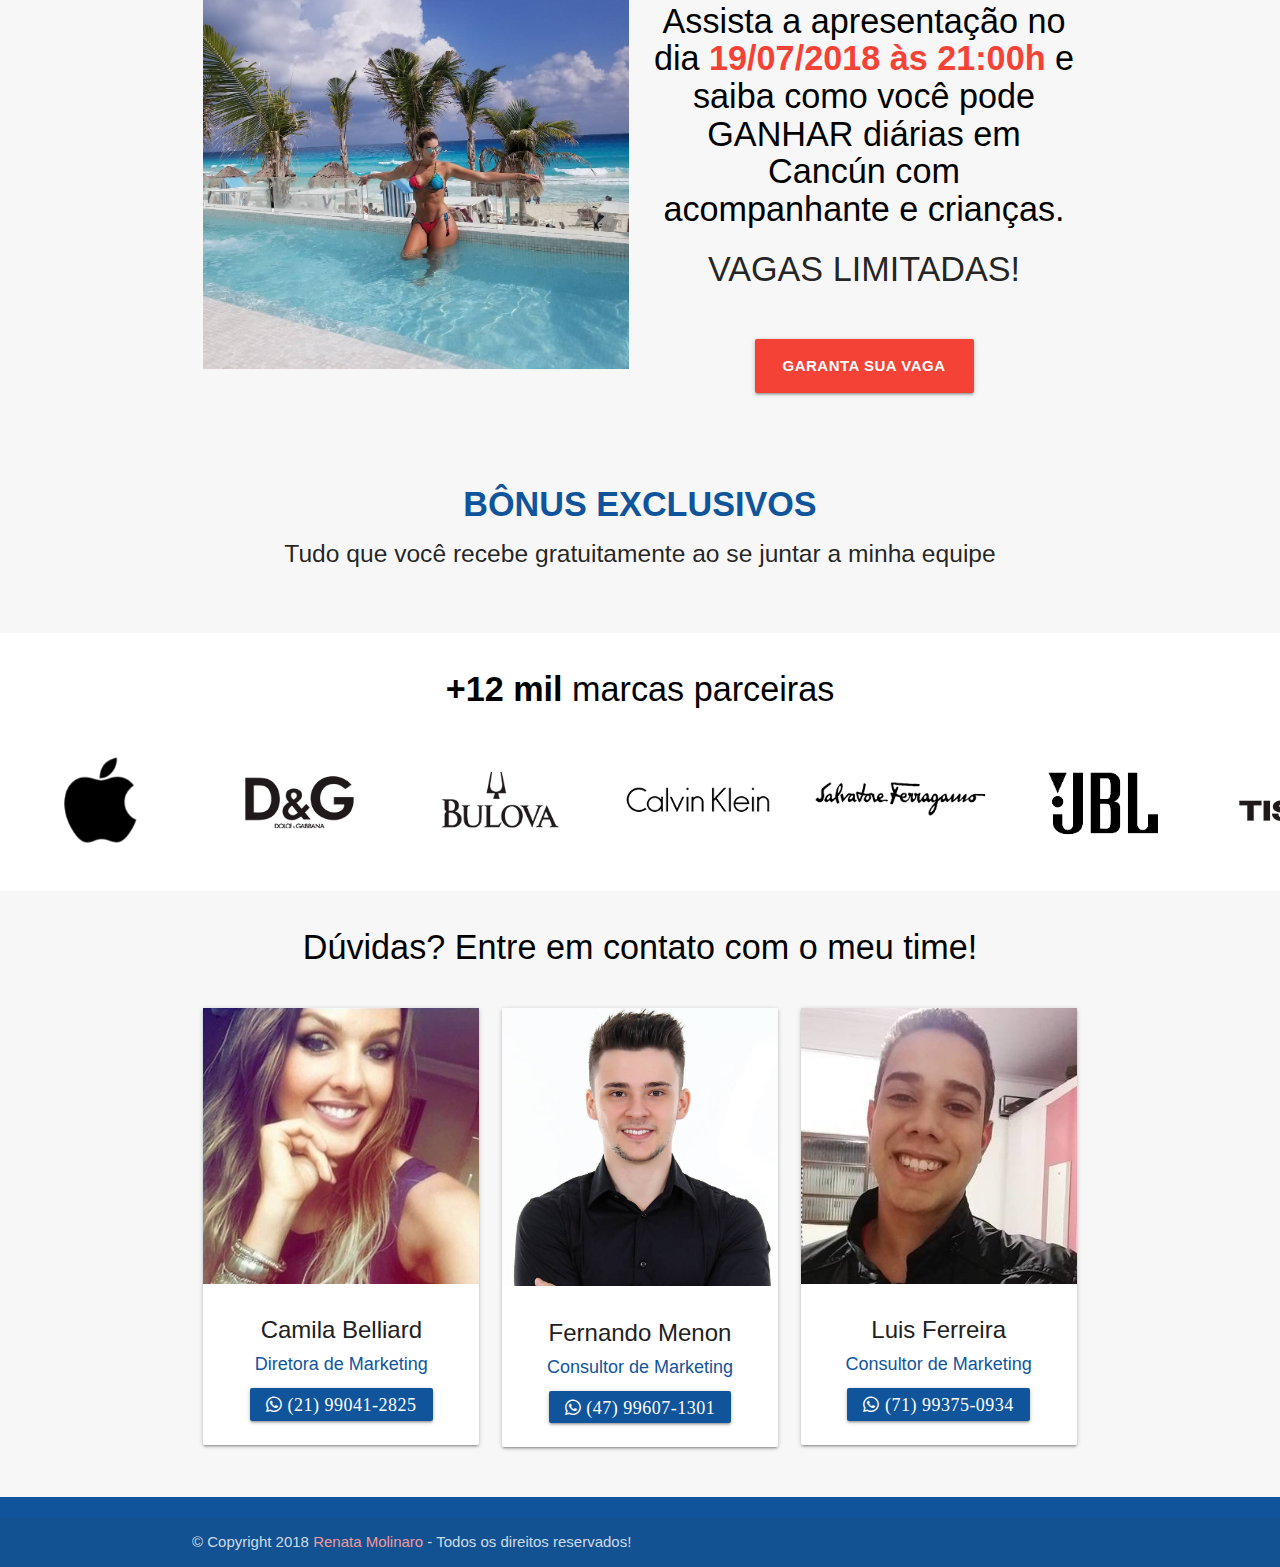
==== commit 96f23e9e: "Ajuste" ====
--- a/index.html
+++ b/index.html
@@ -194,11 +194,11 @@
     <div class="container">
       <div class="row center">
         <h4 class="primary-color"><b>BÔNUS EXCLUSIVOS</b></h4>
-        <h5>Tudo que você recebe ao se juntar a minha equipe</h5>
+        <h5>Tudo que você recebe gratuitamente ao se juntar a minha equipe</h5>
       </div>
       <div class="row">
         <div class="col s12 m6 l6">
-          <h5>Junte-se a minha equipe e tenha acesso GRATUITO</h5>
+          
         </div>
         <div class="col s12 m6 l6">
           
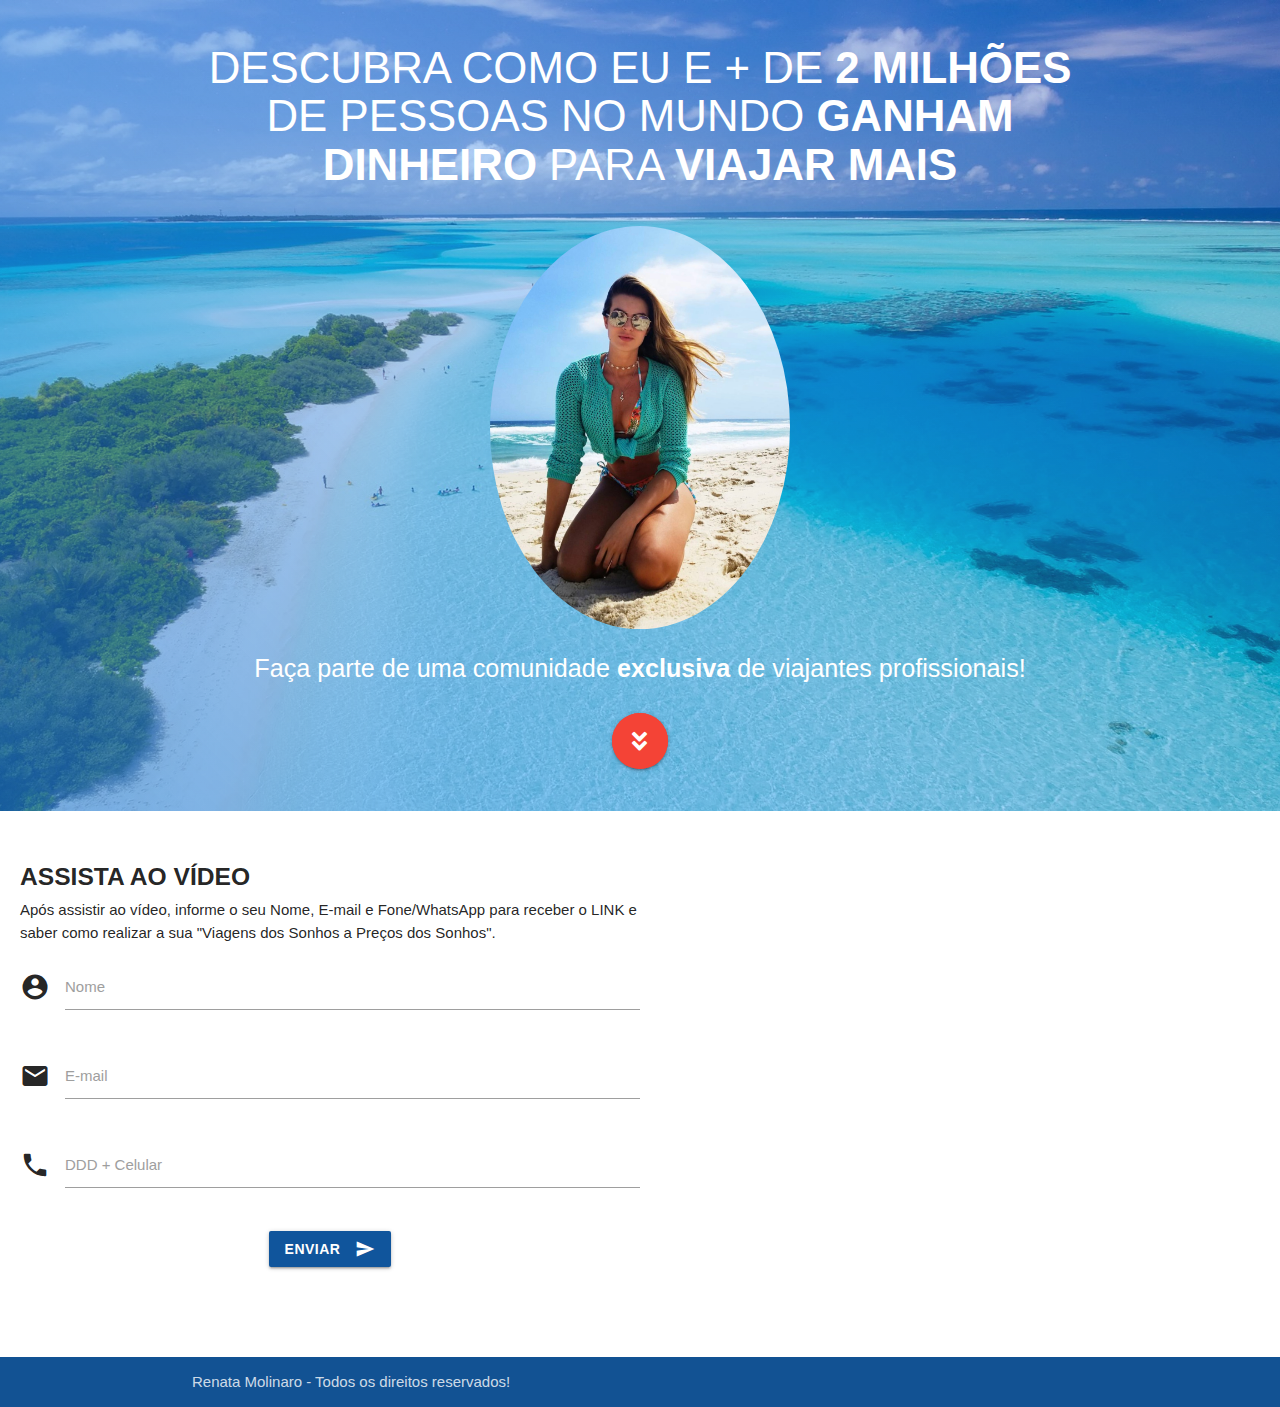
==== commit 3f64b3c4: "Ajuste" ====
--- a/index.html
+++ b/index.html
@@ -58,27 +58,13 @@
   </div>
 
   <div class="section" id="video">
-    <div class="row container center">
-      <!-- <div class="col s12 m8 l8">
+    <div class="row" style="padding: 20px;">
+      <div class="col s12 m6 l6">
         <div class="row">
-          <h5 class="header center primary-color"><b>ASSISTA O VÍDEO ATÉ O FINAL E SE SURPREENDA!</b></h5>
-        </div>
-        <div class="responsive-video video-container hoverable">
-          <iframe width="560" height="315" src="https://www.youtube.com/embed/4-7js9gL3MY" frameborder="0" allow="autoplay; encrypted-media" allowfullscreen></iframe>
-        </div>
-      </div> -->
-
-      
-      <div class="row">
-        <h4 class="center primary-color"><b>VOU MOSTRAR PRA VOCÊS O QUE EU DESCOBRI AQUI NOS ESTADOS UNIDOS E QUE ESTÁ CHEGANDO AGORA AO BRASIL</b></h4>
-      </div>
-      <div class="col s12 m8 offset-m2 l8 offset-l2 center">
-        <div class="row">
-        <span><b>Informe seus dados no formulário abaixo e receba um convite exclusivo para uma apresentação online ao vivo nesta <span class="red-text">QUINTA-FEIRA - 19/07/2018 ÀS 21:00h</span>.</b></span>
+          <h5><b>ASSISTA AO VÍDEO</b></h5>
+          <span>Após assistir ao vídeo, informe o seu Nome, E-mail e Fone/WhatsApp para receber o LINK e saber como realizar a sua "Viagens dos Sonhos a Preços dos Sonhos".</span>
         </div>
         <form style="margin-top: 15px;" action="https://formspree.io/mowkggnm" method="POST">
-          <!-- <span class="black-text">Quer participar da expansão dessa multinacional no Brasil? Preencha o formulário e entraremos em contato em breve.</span> -->
-          <span>Informe seus dados e entraremos em contato</span>
           <div class="row">
             <div class="input-field">
               <i class="material-icons prefix">account_circle</i>
@@ -109,231 +95,26 @@
               <input type="hidden" name="_subject" value="Contato Site Renata Molinaro" />
               <input type="hidden" name="_language" value="pt-BR" />
               
-              <button class="btn waves-effect waves-light red" type="submit" value="send"><b>Enviar</b>
+              <button class="btn waves-effect waves-light bg-color" type="submit" value="send"><b>Enviar</b>
                 <i class="material-icons right">send</i>
               </button>
             </div>
           </div>
         </form>
       </div>
-    </div>
-  </div>
 
-  <div class="section cinza" id="cancun">
-    <div class="container">
-      <div class="row center">
-        <h4 class="primary-color"><b>QUER GANHAR 6 DIÁRIAS EM CANCÚN?</b></h4>
-      </div>
-      <div class="row">
-        <div class="col s12 m6 l6">
-          <img class="responsive-img" src="./assets/img/remata1.jpg">
-        </div>
-        <div class="col s12 m6 l6">
-          <h4 class="black-text center">Assista a apresentação no dia <b class="red-text">19/07/2018 às 21:00h</b> e saiba como você pode GANHAR diárias em Cancún com acompanhante e crianças.</h4>
-          <h4 class="center">VAGAS LIMITADAS!</h4>
-          <!-- <h4 class="black-text center">Cadastre-se até o dia <b class="red-text">20/07/2018</b> e GANHE diárias em Cancún com acompanhante e crianças.</h4> -->
-          <!-- Junte-se a minha equipe até o dia <b><span class="red-text" id="data"></span></b> e ganhe uma estadia por 6 dias e 5 noites num resort em Cancún no México. -->
-          <div class="row center" style="margin-top: 50px;">
-            <a href="#modal1" class="btn-large waves-effect waves-light red modal-trigger"><b>GARANTA SUA VAGA</b></a>
-
-            <!-- Modal Structure -->
-            <div id="modal1" class="modal">
-              <div class="modal-content">
-                <div class="row">
-                  <h5>Preencha o formulário e entraremos em contato em breve.</h5>
-                </div>
-                <form action="https://formspree.io/xajlellm" method="POST">
-                  <div class="row">
-                    <div class="input-field">
-                      <i class="material-icons prefix">account_circle</i>
-                      <input id="nome-cancun" type="text" name="Nome" class="validate" required aria-required="true">
-                      <label for="nome-cancun">Nome</label>
-                    </div>
-                  </div>
-          
-                  <div class="row">
-                    <div class="input-field">
-                      <i class="material-icons prefix">email</i>
-                      <input id="email-cancun" type="email" name="E-mail" class="validate" required aria-required="true">
-                      <label for="email-cancun">E-mail</label>
-                    </div>
-                  </div>
-        
-                  <div class="row">
-                    <div class="input-field">
-                      <i class="material-icons prefix">phone</i>
-                      <input id="celular-cancun" type="tel" name="Celular" class="validate" required aria-required="true">
-                      <label for="celular-cancun">DDD + Celular</label>
-                    </div>
-                  </div>
-        
-                  <div class="row center">
-                    <div class="input-field">
-                      <input type="hidden" name="_next" value="#" />
-                      <input type="hidden" name="_subject" value="Contato Site Renata Molinaro - Formulário Cancún" />
-                      <input type="hidden" name="_language" value="pt-BR" />
-                      
-                      <button class="btn waves-effect waves-light red" type="submit" value="send"><b>Enviar</b>
-                        <i class="material-icons right">send</i>
-                      </button>
-                    </div>
-                  </div>
-                </form>
-              </div>
-            </div>
-          </div>
-          <!-- <p class="center" style="font-size: 9px; margin-top: 50px;">
-            *Oferta válida somente para inscrições até esta data. *Válido somente para adesões ao perfil Platinum. *Válido para até 2 adultos e 2 crianças menores de 12 anos. *Impostos e taxas do resort podem ser aplicadas
-          </p> -->
-        </div>   
-      </div>
-    </div>
-  </div>
-
-  <div class="section cinza" id="cancun">
-    <div class="container">
-      <div class="row center">
-        <h4 class="primary-color"><b>BÔNUS EXCLUSIVOS</b></h4>
-        <h5>Tudo que você recebe gratuitamente ao se juntar a minha equipe</h5>
-      </div>
-      <div class="row">
-        <div class="col s12 m6 l6">
-          
-        </div>
-        <div class="col s12 m6 l6">
-          
-        </div>   
-      </div>
-    </div>
-  </div>
-
-  <div class="section" id="marcas">
-    <div class="row container center">
-      <h4 class="header black-text"><b>+12 mil</b> marcas parceiras</h4>
-    </div>
-
-    <div class="row center">
-      <div class="col s12 carousel" id="carousel">
-        <a class="carousel-item"><img class="responsive-img" src="./assets/img/partner01.png"></a>
-        <a class="carousel-item"><img class="responsive-img" src="./assets/img/partner02.png"></a>
-        <a class="carousel-item"><img class="responsive-img" src="./assets/img/partner03.png"></a>
-        <a class="carousel-item"><img class="responsive-img" src="./assets/img/partner04.png"></a>
-        <a class="carousel-item"><img class="responsive-img" src="./assets/img/partner05.png"></a>
-        <a class="carousel-item"><img class="responsive-img" src="./assets/img/partner06.png"></a>
-        <a class="carousel-item"><img class="responsive-img" src="./assets/img/partner07.png"></a>
-        <a class="carousel-item"><img class="responsive-img" src="./assets/img/partner08.png"></a>
-        <a class="carousel-item"><img class="responsive-img" src="./assets/img/partner09.png"></a>
-        <a class="carousel-item"><img class="responsive-img" src="./assets/img/partner10.png"></a>
-        <a class="carousel-item"><img class="responsive-img" src="./assets/img/partner11.png"></a>
-        <a class="carousel-item"><img class="responsive-img" src="./assets/img/partner12.png"></a>
-        <a class="carousel-item"><img class="responsive-img" src="./assets/img/partner13.png"></a>
-        <a class="carousel-item"><img class="responsive-img" src="./assets/img/partner14.png"></a>
-        <a class="carousel-item"><img class="responsive-img" src="./assets/img/partner15.png"></a>
-        <a class="carousel-item"><img class="responsive-img" src="./assets/img/partner16.png"></a>
-        <a class="carousel-item"><img class="responsive-img" src="./assets/img/partner17.png"></a>
-        <a class="carousel-item"><img class="responsive-img" src="./assets/img/partner18.png"></a>
-        <a class="carousel-item"><img class="responsive-img" src="./assets/img/partner19.png"></a>
-        <a class="carousel-item"><img class="responsive-img" src="./assets/img/partner20.png"></a>
-      </div>
-    </div>
-  </div>
-
-  <div class="section cinza" id="team">
-    <div class="container">
-      <div class="row center">
-        <h4 class="black-text"> Dúvidas? Entre em contato com o meu time! </h4>
-      </div>
-        
-      <div class="row">
-        <div class="col s12 m4 center">
-          <div class="card card-avatar">
-            <div class="waves-effect waves-block waves-light">
-              <img width="100%" class="activator responsive-img" src="./assets/img/image1 (1).jpeg">
-            </div>
-            <div class="card-content">
-              <span class="card-title activator grey-text text-darken-4">Camila Belliard <br/>
-                <small><a class="primary-color">Diretora de Marketing</a></small>
-              </span>
-              <p>
-                <a href="http://bit.ly/WhastAppDaCamilaBelliard" target="new" class="bg-color waves-effect waves-light btn-small">
-                  <i class="fab fa-whatsapp"> (21) 99041-2825</i>
-                </a>
-              </p>
-            </div>
-          </div>
-        </div>
-
-        <div class="col s12 m4 center">
-          <div class="card card-avatar">
-            <div class="waves-effect waves-block waves-light">
-              <img width="100%" class="activator responsive-img" src="./assets/img/menon1.jpg">
-            </div>
-            <div class="card-content">
-              <span class="card-title activator grey-text text-darken-4">Fernando Menon <br/>
-                <small><a class="primary-color">Consultor de Marketing</a></small>
-              </span>
-              <p>
-                <a href="http://bit.ly/WhastAppDoFernando" target="new" class="bg-color waves-effect waves-light btn-small">
-                  <i class="fab fa-whatsapp"> (47) 99607-1301</i>
-                </a>
-              </p>
-            </div>
-          </div>
-        </div>
-
-        <div class="col s12 m4 center">
-          <div class="card card-avatar">
-              <div class="waves-effect waves-block waves-light">
-                <img width="100%" class="activator responsive-img" src="./assets/img/luis.jpg">
-              </div>
-              <div class="card-content">
-                <span class="card-title activator grey-text text-darken-4">Luis Ferreira <br/>
-                  <small><a class="primary-color">Consultor de Marketing</a></small>
-                </span>
-                <p>
-                  <a href="http://bit.ly/WhatsAppDoLuis" target="new" class="bg-color waves-effect waves-light btn-small valign-wrapper">
-                    <i class="fab fa-whatsapp"> (71) 99375-0934</i>
-                  </a>
-                </p>
-              </div>
-          </div>
+      <div class="col s12 m6 l6">
+        <div class="responsive-video video-container hoverable">
+            <iframe src="https://www.youtube.com/embed/WW0hIbPPnq8" frameborder="0" allow="autoplay; encrypted-media" allowfullscreen></iframe>
         </div>
       </div>
     </div>
   </div>
 
-  <!-- <div class="section bg-color" id="aplicativos">
-    <div class="row container">
-      <div class="col s12 m6 l6 center">
-        <div class="row">
-          <h5 class="white-text"><b>Baixe o aplicativo DreamTrips™ <br>Tenha acesso aos benefícios e recursos exclusivos!</b></h5>
-        </div>
-        
-        <div class="row">
-          <div class="col s12 m12 l12">
-            <a href="https://itunes.apple.com/us/app/dreamtrips/id919159947" target="new">
-              <img class="responsive-img" src="./assets/img/appstore.png">
-            </a>
-          </div>
-
-          <div class="col s12 m12 l12">
-            <a href="https://play.google.com/store/apps/details?id=com.worldventures.dreamtrips" target="new">
-              <img class="responsive-img" src="./assets/img/google-play.png">
-            </a>
-          </div>
-        </div>
-      </div>
-
-      <div class="col s12 m6 l6 valign-wrapper">
-        <img class="responsive-img" src="./assets/img/dreamtripsapp.gif">
-      </div>
-    </div>
-  </div> -->
-
-  <footer class="page-footer bg-color">
+  <footer class="page-footer bg-color" style="padding-top: 0">
     <div class="footer-copyright">
       <div class="container">
-        © Copyright 2018 <a class="red-text text-lighten-3">Renata Molinaro</a> - Todos os direitos reservados!
+        <span class="whhite-text">Renata Molinaro - Todos os direitos reservados!</span>
       </div>
     </div>
   </footer>
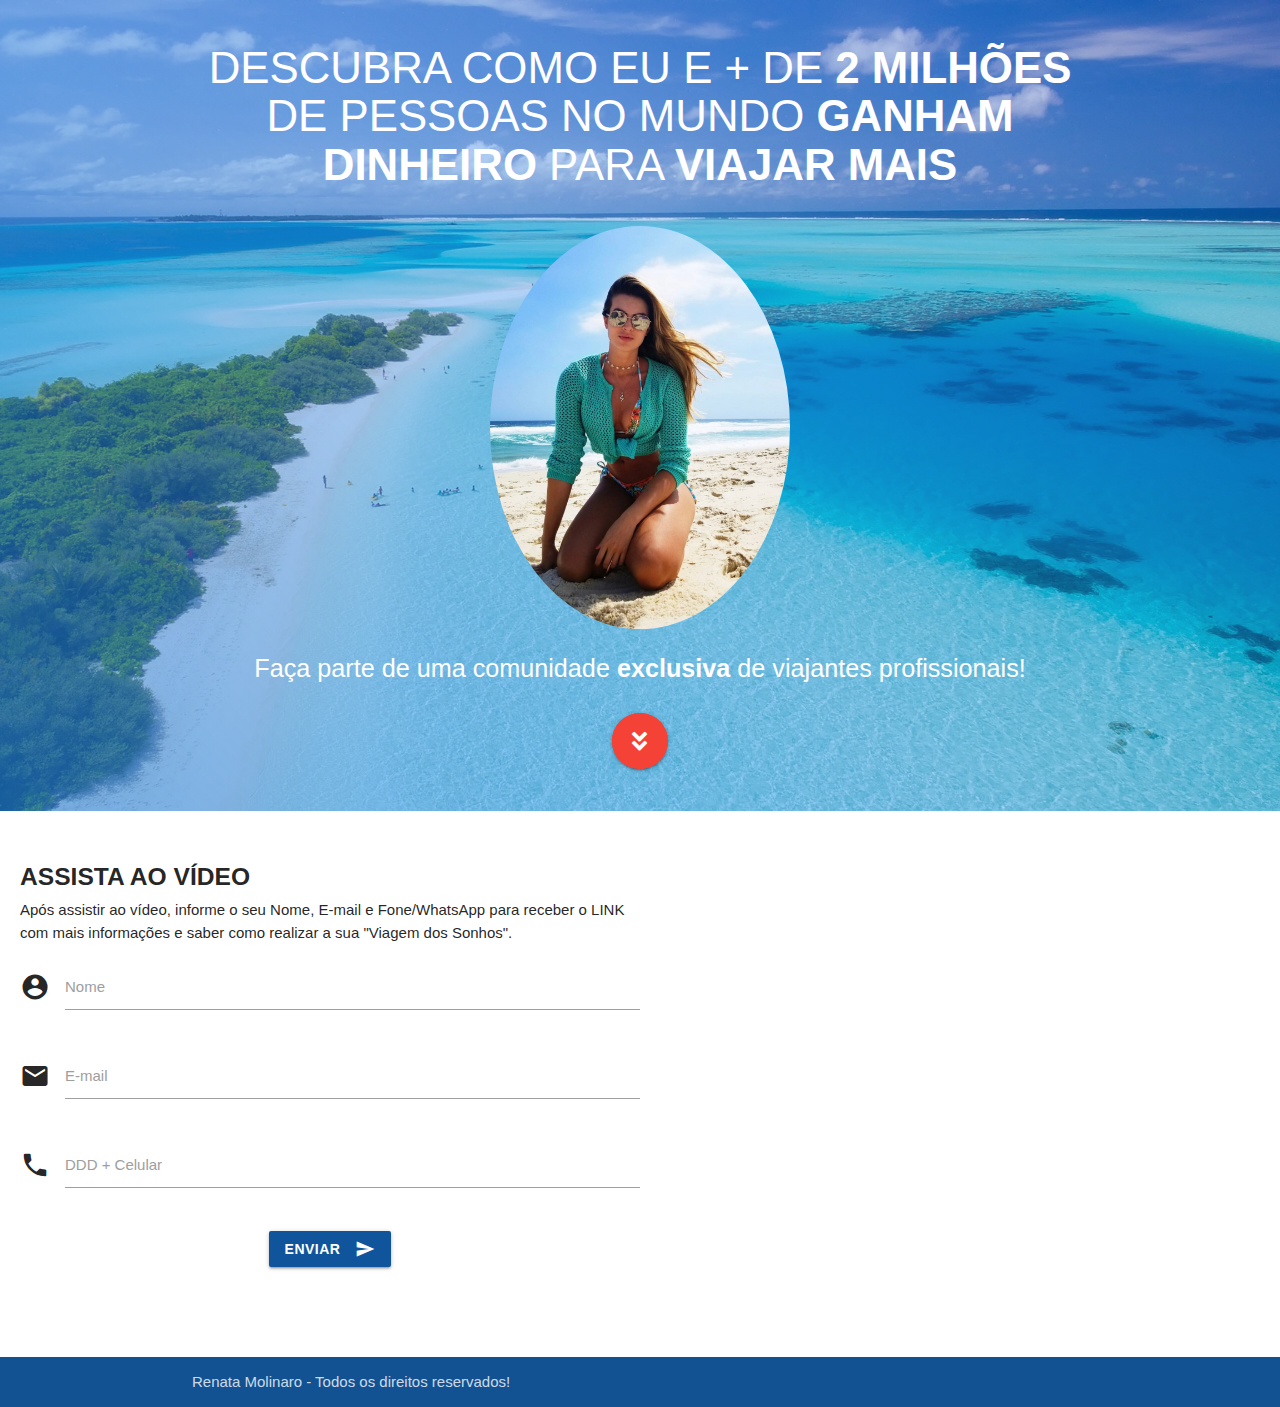
==== commit 30ca9919: "Ajuste" ====
--- a/index.html
+++ b/index.html
@@ -62,7 +62,7 @@
       <div class="col s12 m6 l6">
         <div class="row">
           <h5><b>ASSISTA AO VÍDEO</b></h5>
-          <span>Após assistir ao vídeo, informe o seu Nome, E-mail e Fone/WhatsApp para receber o LINK e saber como realizar a sua "Viagens dos Sonhos a Preços dos Sonhos".</span>
+          <span>Após assistir ao vídeo, informe o seu Nome, E-mail e Fone/WhatsApp para receber o LINK com mais informações e saber como realizar a sua "Viagem dos Sonhos".</span>
         </div>
         <form style="margin-top: 15px;" action="https://formspree.io/mowkggnm" method="POST">
           <div class="row">
